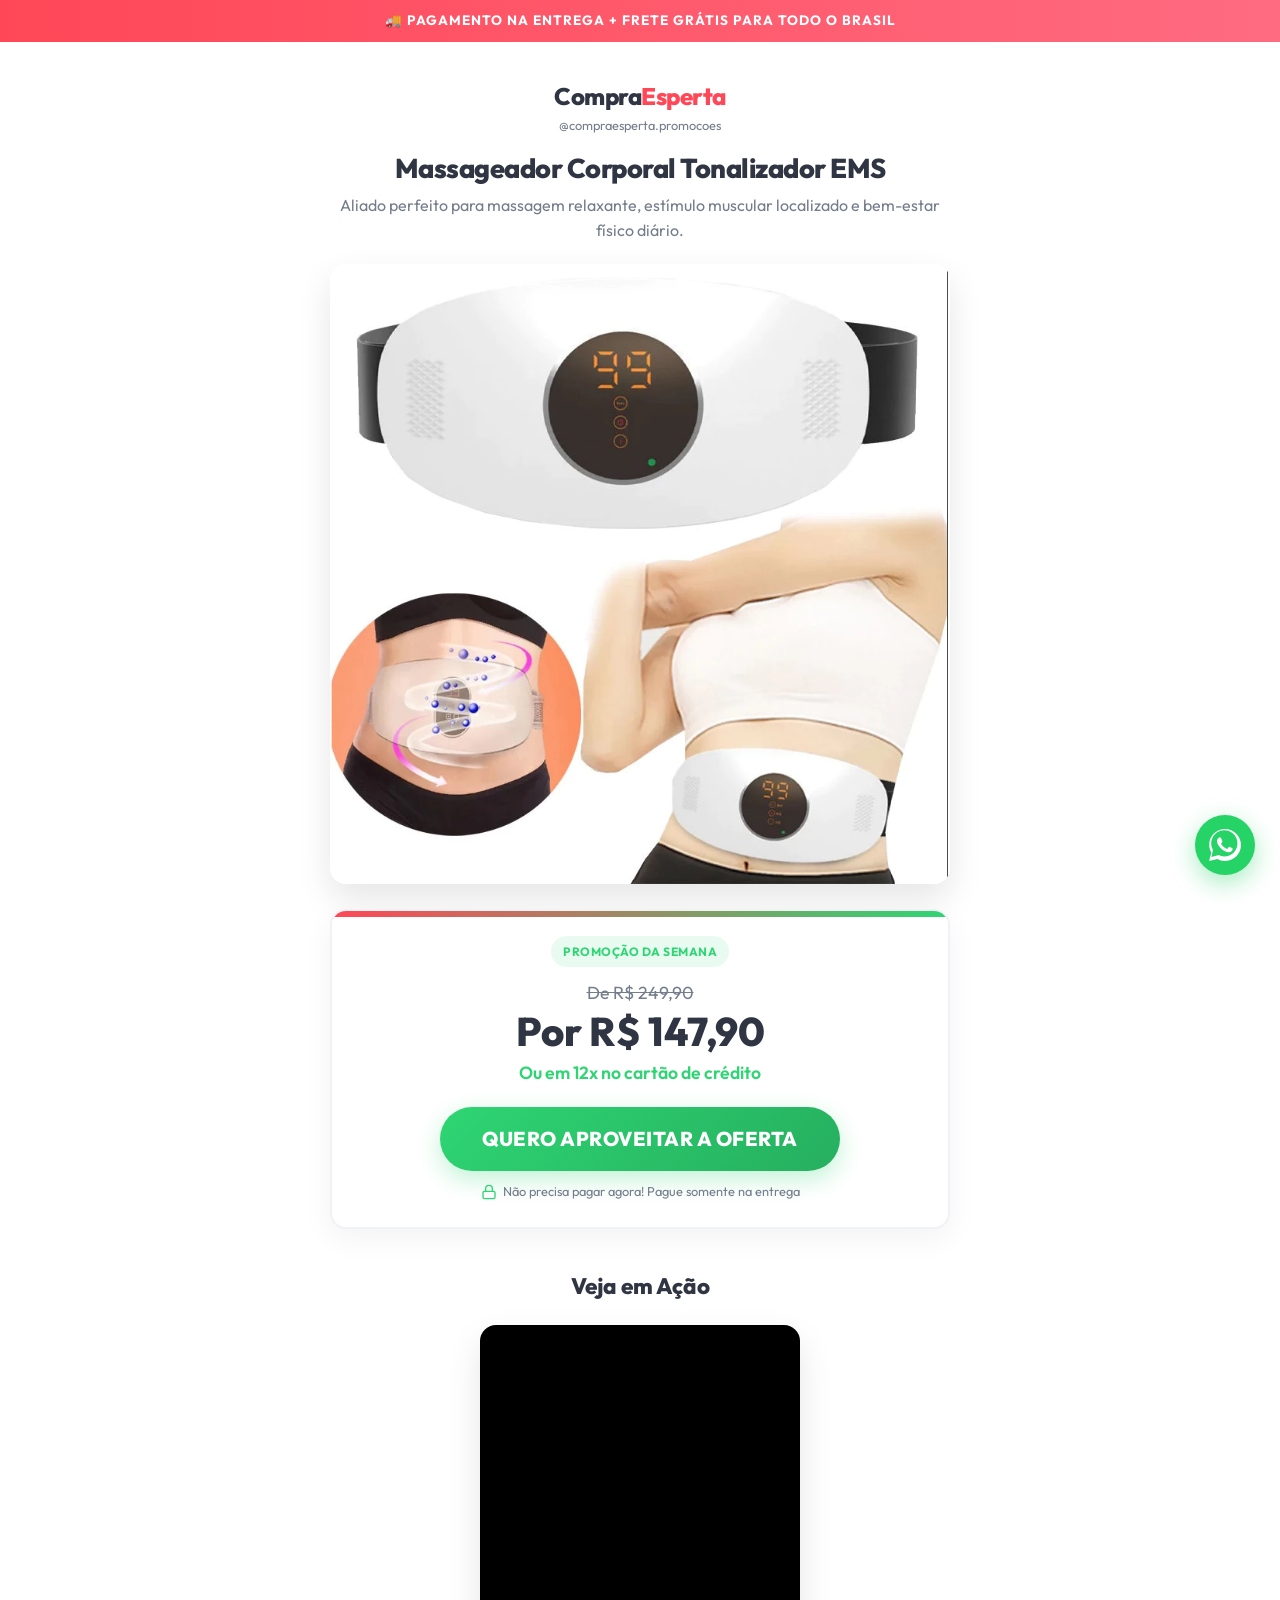
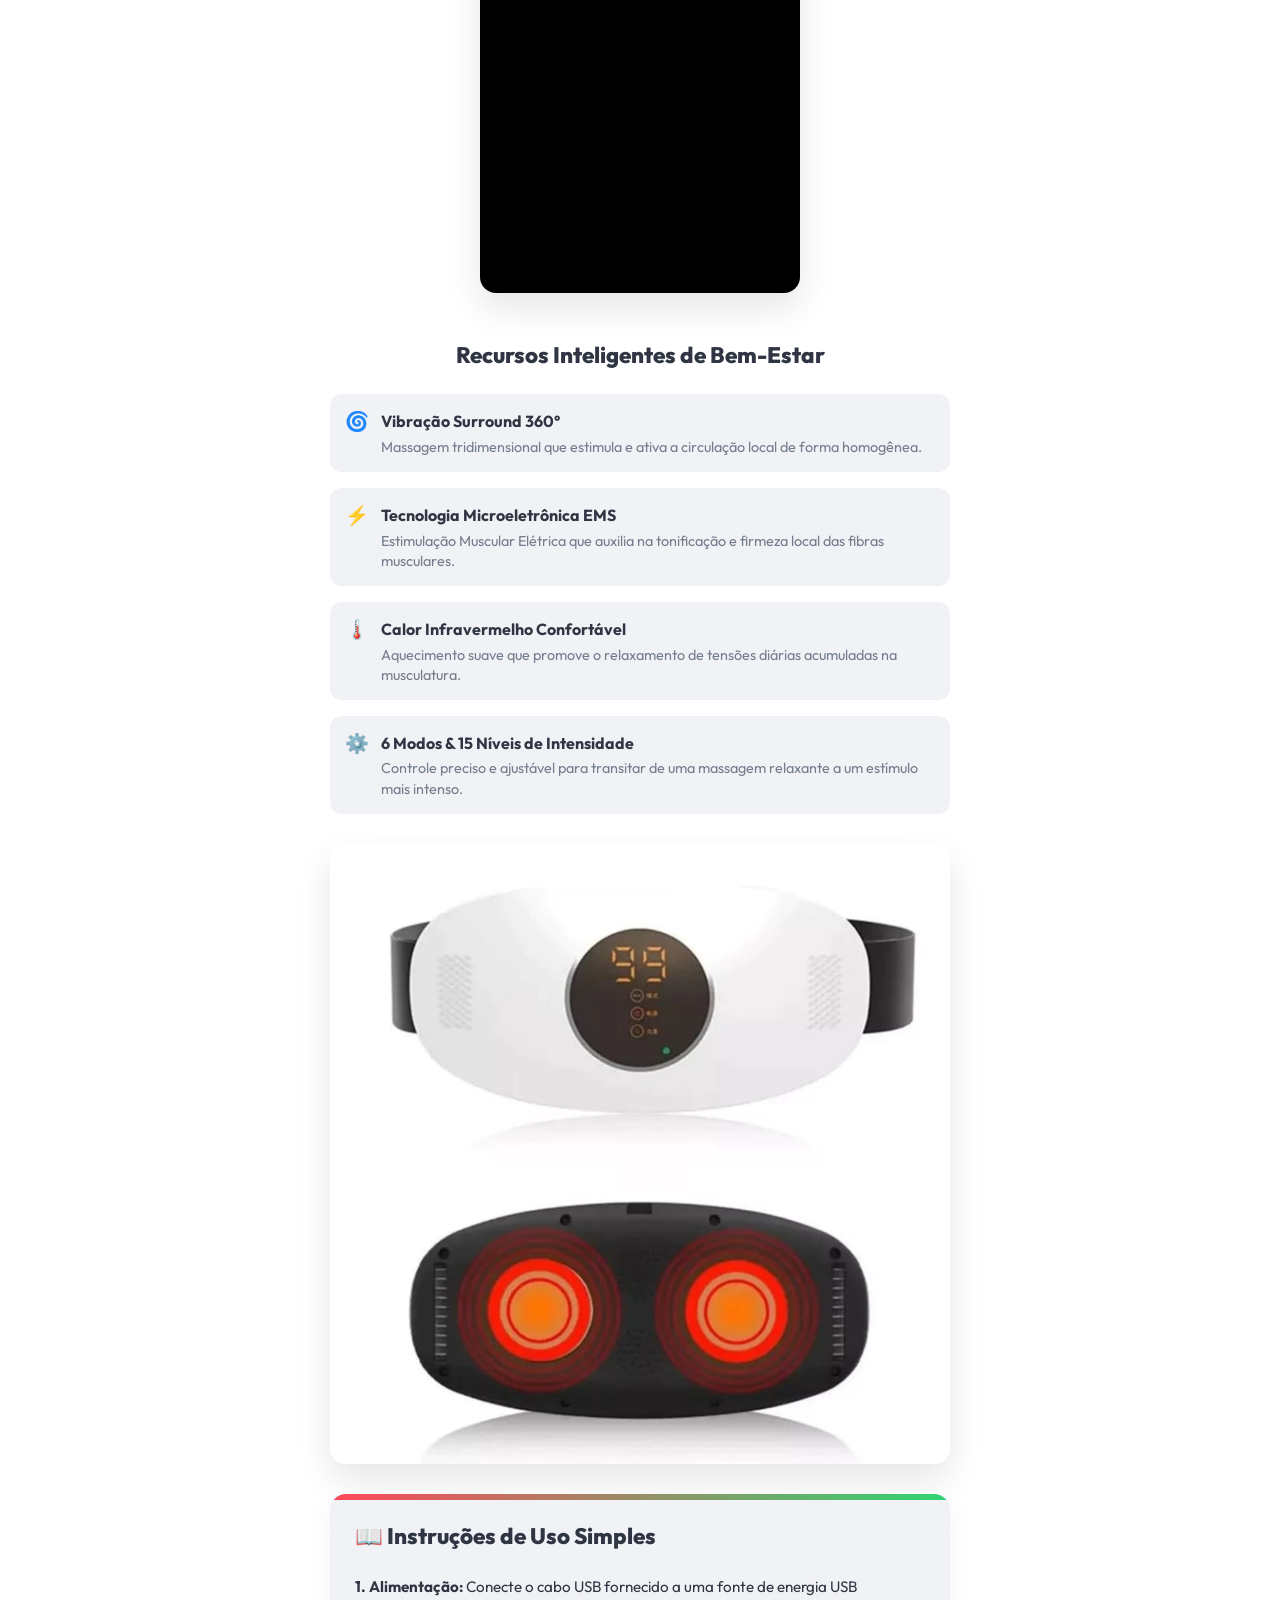
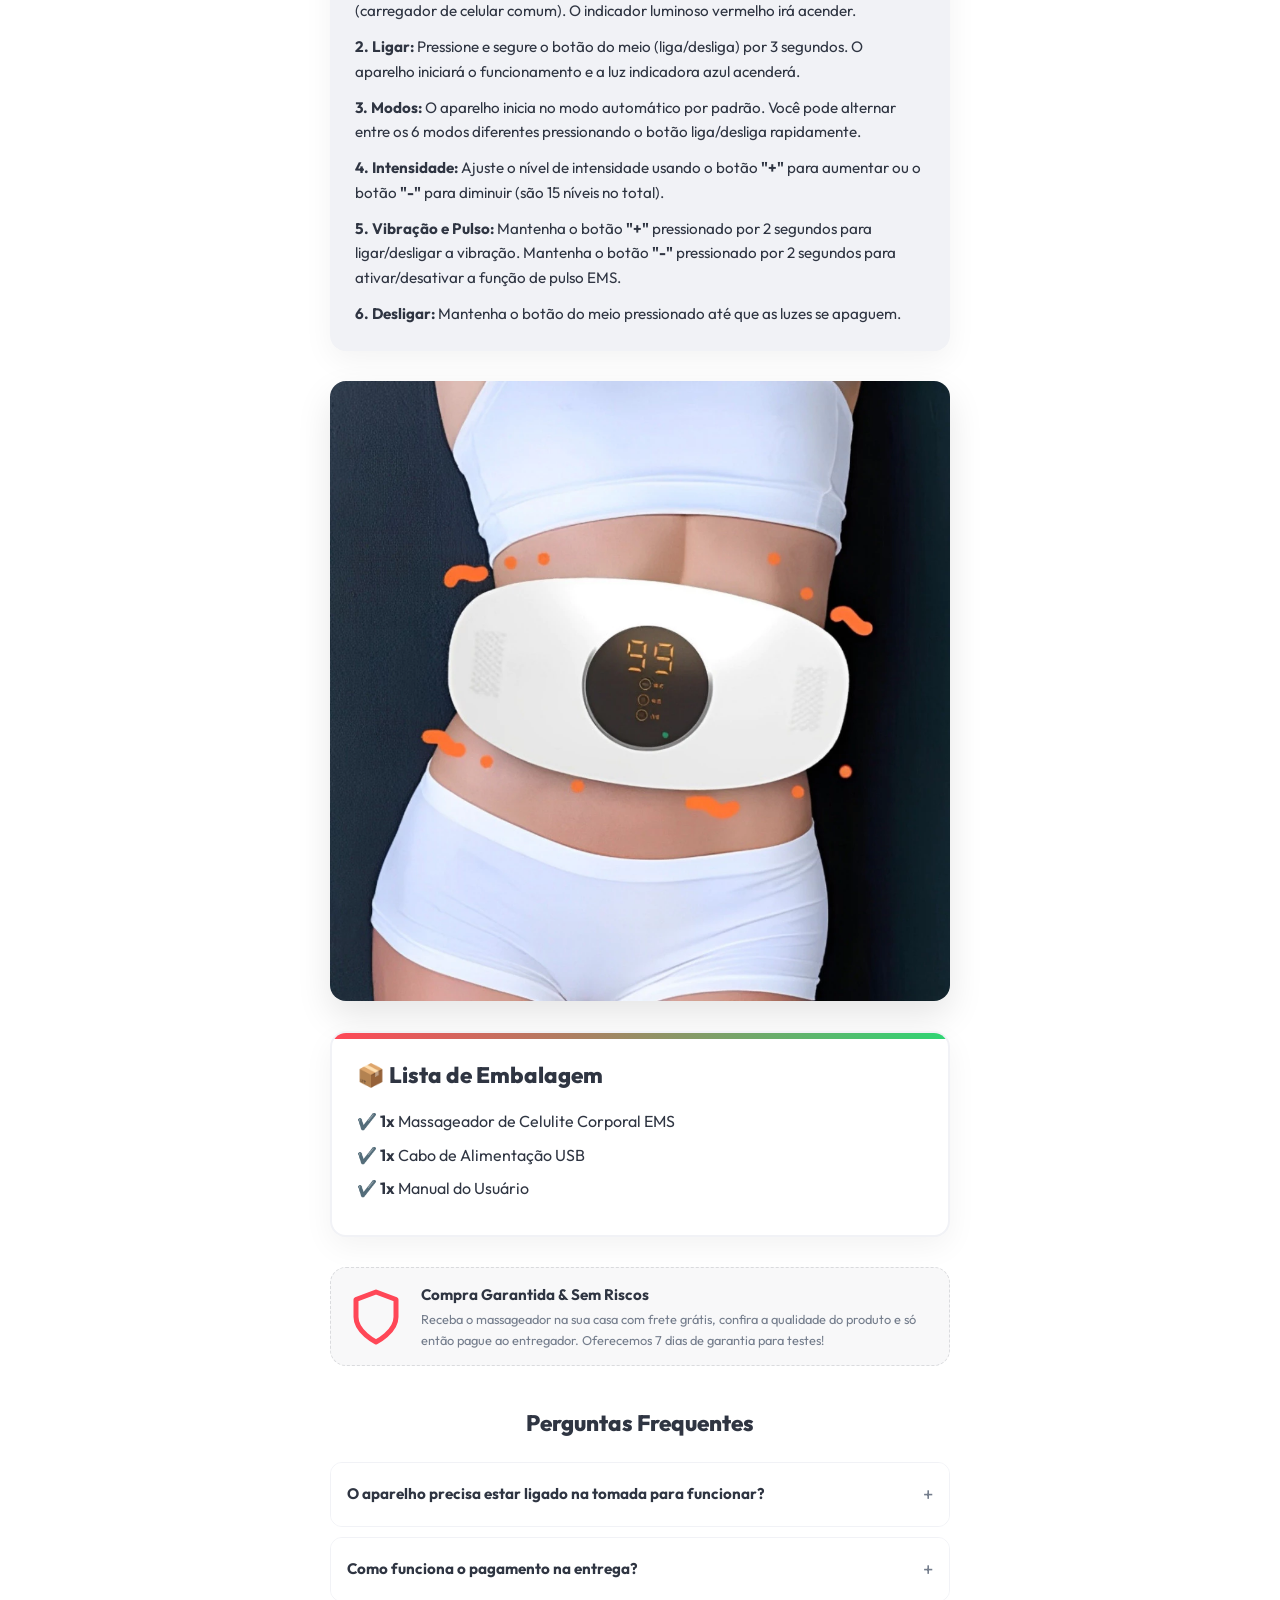
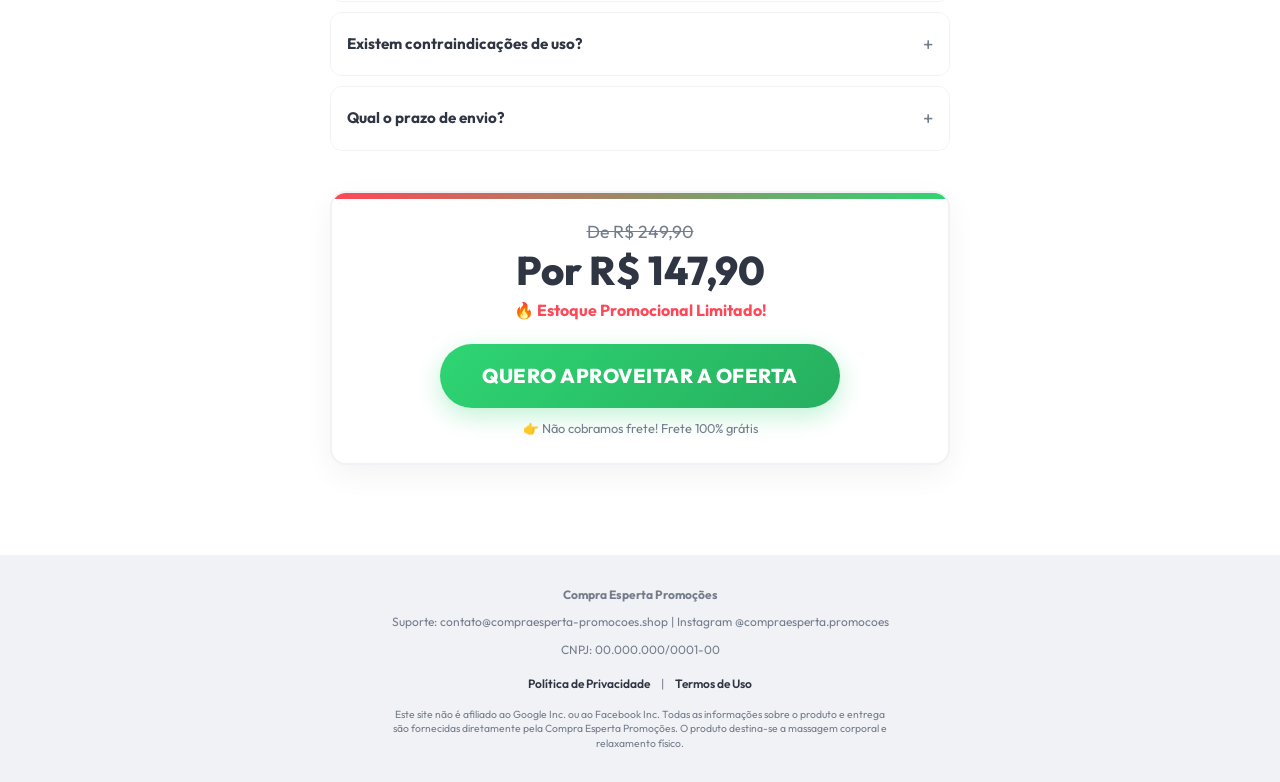
==== cintamagnetica/index.html @ 78b38577 "cinta magnetica" ====
<!DOCTYPE html>
<html lang="pt-BR">
<head>
    <meta charset="UTF-8">
    <meta name="viewport" content="width=device-width, initial-scale=1.0">
    <title>Massageador Modelador Corporal EMS - Compra Esperta Promoções</title>
    
    <!-- Meta Descrição para SEO & Google Ads Compliance -->
    <meta name="description" content="Experimente o conforto do massageador corporal de alta performance. Tecnologia EMS, vibração surround 360° e aquecimento local. Pague na entrega com frete grátis!">

    <!-- CSS Compartilhado -->
    <link rel="stylesheet" href="../assets/css/landing.css">

    <!-- ========================================== -->
    <!-- GOOGLE ADS GLOBAL TAG -->
    <!-- Google tag (gtag.js) -->
    <script async src="https://www.googletagmanager.com/gtag/js?id=AW-18328327074"></script>
    <script>
      window.dataLayer = window.dataLayer || [];
      function gtag(){dataLayer.push(arguments);}
      gtag('js', new Date());

      gtag('config', 'AW-18328327074');
    </script>
    <!-- ========================================== -->
</head>
<body>

    <!-- Faixa de Urgência Superior -->
    <div class="top-urgency-bar">
        <span>🚚 PAGAMENTO NA ENTREGA + FRETE GRÁTIS PARA TODO O BRASIL</span>
    </div>

    <div class="container">
        <!-- Cabeçalho -->
        <header class="landing-header">
            <div class="logo">Compra<span>Esperta</span></div>
            <p style="font-size: 0.8rem; color: var(--text-muted);">@compraesperta.promocoes</p>
        </header>

        <!-- Headline Principal (Focada em bem-estar e relaxamento para compliance) -->
        <div class="headline-container">
            <h1 class="headline" style="font-size: 1.7rem;">Massageador Corporal Tonalizador EMS</h1>
            <p class="subheadline">Aliado perfeito para massagem relaxante, estímulo muscular localizado e bem-estar físico diário.</p>
        </div>

        <!-- Imagem Principal do Produto (Copiada para a pasta images) -->
        <img src="images/1.jpg" alt="Massageador Modelador Corporal EMS" class="product-image">

        <!-- Card de Oferta e Preços -->
        <div class="offer-card">
            <span class="offer-badge" style="background-color: rgba(46, 213, 115, 0.1); color: var(--accent-color);">Promoção da Semana</span>
            <div class="price-old">De R$ 249,90</div>
            <div class="price-new">Por R$ 147,90</div>
            <div class="price-installments">Ou em 12x no cartão de crédito</div>
            
            <!-- Botão de CTA com redirecionamento de segurança para Conversão de Clique -->
            <!-- Substitua o href abaixo pelo link do checkout da Logzz/Kiwify quando configurado -->
            <!-- O clique é rastreado utilizando uma label geral de clique se desejado -->
            <a href="https://entrega.logzz.com.br/pay/memp7lm20/cinta-magnetica" 
               id="cta-topo" 
               class="cta-button"
               onclick="return registrarCliqueConversao('AW-18328327074/CLIQUE_PLACEHOLDER', this.href)">
                QUERO APROVEITAR A OFERTA
            </a>
            
            <div class="cta-subtext">
                <svg width="16" height="16" viewBox="0 0 24 24" fill="none" stroke="currentColor" stroke-width="2" stroke-linecap="round" stroke-linejoin="round" style="color: var(--accent-color);"><rect x="3" y="11" width="18" height="11" rx="2" ry="2"></rect><path d="M7 11V7a5 5 0 0 1 10 0v4"></path></svg>
                Não precisa pagar agora! Pague somente na entrega
            </div>
        </div>

        <!-- Seção de Vídeo de Vendas (Shorts Incorporado) -->
        <div class="headline-container" style="margin-top: 40px;">
            <h2 class="section-title">Veja em Ação</h2>
        </div>
        <div class="media-container" style="aspect-ratio: 9 / 16; max-width: 320px; margin-left: auto; margin-right: auto;">
            <!-- Iframe para shorts adaptado -->
            <iframe src="https://www.youtube.com/embed/2bv70MQG6J8" title="Vídeo do Produto" allow="accelerometer; autoplay; clipboard-write; encrypted-media; gyroscope; picture-in-picture" allowfullscreen></iframe>
        </div>

        <!-- Benefícios & Recursos (Totalmente em conformidade com o Google Ads) -->
        <div class="headline-container" style="margin-top: 45px;">
            <h2 class="section-title">Recursos Inteligentes de Bem-Estar</h2>
        </div>
        
        <ul class="benefits-list">
            <li class="benefit-item">
                <span class="benefit-icon">🌀</span>
                <div class="benefit-content">
                    <strong>Vibração Surround 360°</strong>
                    <p>Massagem tridimensional que estimula e ativa a circulação local de forma homogênea.</p>
                </div>
            </li>
            <li class="benefit-item">
                <span class="benefit-icon">⚡</span>
                <div class="benefit-content">
                    <strong>Tecnologia Microeletrônica EMS</strong>
                    <p>Estimulação Muscular Elétrica que auxilia na tonificação e firmeza local das fibras musculares.</p>
                </div>
            </li>
            <li class="benefit-item">
                <span class="benefit-icon">🌡️</span>
                <div class="benefit-content">
                    <strong>Calor Infravermelho Confortável</strong>
                    <p>Aquecimento suave que promove o relaxamento de tensões diárias acumuladas na musculatura.</p>
                </div>
            </li>
            <li class="benefit-item">
                <span class="benefit-icon">⚙️</span>
                <div class="benefit-content">
                    <strong>6 Modos & 15 Níveis de Intensidade</strong>
                    <p>Controle preciso e ajustável para transitar de uma massagem relaxante a um estímulo mais intenso.</p>
                </div>
            </li>
        </ul>

        <!-- Imagem Secundária de Detalhes -->
        <img src="images/2.jpg" alt="Estrutura e tecnologia do massageador" class="product-image" style="margin-top: 20px;">

        <!-- Como Usar o Produto -->
        <div class="offer-card" style="background-color: var(--bg-light); border: none; text-align: left; margin-top: 30px;">
            <h3 class="section-title" style="margin-bottom: 20px; text-align: left;">📖 Instruções de Uso Simples</h3>
            
            <p style="font-size: 0.95rem; margin-bottom: 12px;">
                <strong>1. Alimentação:</strong> Conecte o cabo USB fornecido a uma fonte de energia USB (carregador de celular comum). O indicador luminoso vermelho irá acender.
            </p>
            <p style="font-size: 0.95rem; margin-bottom: 12px;">
                <strong>2. Ligar:</strong> Pressione e segure o botão do meio (liga/desliga) por 3 segundos. O aparelho iniciará o funcionamento e a luz indicadora azul acenderá.
            </p>
            <p style="font-size: 0.95rem; margin-bottom: 12px;">
                <strong>3. Modos:</strong> O aparelho inicia no modo automático por padrão. Você pode alternar entre os 6 modos diferentes pressionando o botão liga/desliga rapidamente.
            </p>
            <p style="font-size: 0.95rem; margin-bottom: 12px;">
                <strong>4. Intensidade:</strong> Ajuste o nível de intensidade usando o botão <strong>"+"</strong> para aumentar ou o botão <strong>"-"</strong> para diminuir (são 15 níveis no total).
            </p>
            <p style="font-size: 0.95rem; margin-bottom: 12px;">
                <strong>5. Vibração e Pulso:</strong> Mantenha o botão <strong>"+"</strong> pressionado por 2 segundos para ligar/desligar a vibração. Mantenha o botão <strong>"-"</strong> pressionado por 2 segundos para ativar/desativar a função de pulso EMS.
            </p>
            <p style="font-size: 0.95rem;">
                <strong>6. Desligar:</strong> Mantenha o botão do meio pressionado até que as luzes se apaguem.
            </p>
        </div>

        <!-- Imagem de Embalagem / Kit -->
        <img src="images/3.jpg" alt="Kit completo do massageador" class="product-image" style="margin-top: 20px;">

        <!-- Itens Inclusos na Caixa -->
        <div class="offer-card" style="background-color: #ffffff; border: 2px solid #f1f2f6; text-align: left; margin-top: 30px;">
            <h3 class="section-title" style="margin-bottom: 15px; text-align: left;">📦 Lista de Embalagem</h3>
            <p style="font-size: 1rem; margin-bottom: 8px;">✔️ <strong>1x</strong> Massageador de Celulite Corporal EMS</p>
            <p style="font-size: 1rem; margin-bottom: 8px;">✔️ <strong>1x</strong> Cabo de Alimentação USB</p>
            <p style="font-size: 1rem; margin-bottom: 8px;">✔️ <strong>1x</strong> Manual do Usuário</p>
        </div>

        <!-- Garantia de Desafio Compra Esperta -->
        <div class="guarantee-box" style="margin-top: 30px;">
            <svg class="guarantee-icon" viewBox="0 0 24 24" fill="none" stroke="var(--primary-color)" stroke-width="2" stroke-linecap="round" stroke-linejoin="round">
                <path d="M12 22s8-4 8-10V5l-8-3-8 3v7c0 6 8 10 8 10z"></path>
            </svg>
            <div class="guarantee-text">
                <h4>Compra Garantida & Sem Riscos</h4>
                <p>Receba o massageador na sua casa com frete grátis, confira a qualidade do produto e só então pague ao entregador. Oferecemos 7 dias de garantia para testes!</p>
            </div>
        </div>

        <!-- FAQ / Dúvidas Frequentes -->
        <div class="headline-container" style="margin-top: 40px;">
            <h2 class="section-title">Perguntas Frequentes</h2>
        </div>
        
        <div class="faq-accordion">
            <details class="faq-item">
                <summary>O aparelho precisa estar ligado na tomada para funcionar?</summary>
                <div class="faq-content">
                    Sim. O massageador corporal funciona conectado à fonte de energia por meio do cabo USB que acompanha o kit. Você pode conectá-lo a um carregador portátil (power bank) ou ao adaptador de celular comum de tomada.
                </div>
            </details>
            <details class="faq-item">
                <summary>Como funciona o pagamento na entrega?</summary>
                <div class="faq-content">
                    É simples: você insere os dados para entrega no checkout e enviamos o produto. O pagamento é realizado diretamente ao entregador apenas quando ele estiver com o produto em mãos na sua casa. Aceitamos cartões de crédito, débito, Pix ou dinheiro.
                </div>
            </details>
            <details class="faq-item">
                <summary>Existem contraindicações de uso?</summary>
                <div class="faq-content">
                    Sim. Por conter a tecnologia de estímulos eletrônicos EMS, o aparelho não é recomendado para pessoas gestantes, portadores de marcapasso, pessoas com problemas cardíacos graves, trombose ou lesões ativas na pele na área de aplicação.
                </div>
            </details>
            <details class="faq-item">
                <summary>Qual o prazo de envio?</summary>
                <div class="faq-content">
                    Nosso prazo médio de entrega varia de 3 a 7 dias úteis. Após o envio, você receberá atualizações do rastreamento do produto diretamente no seu WhatsApp e e-mail cadastrados.
                </div>
            </details>
        </div>

        <!-- Segundo Card de Oferta (Fechamento) -->
        <div class="offer-card" style="margin-top: 40px;">
            <div class="price-old">De R$ 249,90</div>
            <div class="price-new">Por R$ 147,90</div>
            <p style="margin-bottom: 20px; font-weight: 700; color: var(--primary-color);">🔥 Estoque Promocional Limitado!</p>
            
            <a href="https://entrega.logzz.com.br/pay/memp7lm20/cinta-magnetica" 
               id="cta-baixo" 
               class="cta-button"
               onclick="return registrarCliqueConversao('AW-18328327074/CLIQUE_PLACEHOLDER', this.href)">
                QUERO APROVEITAR A OFERTA
            </a>
            
            <div class="cta-subtext">
                👉 Não cobramos frete! Frete 100% grátis
            </div>
        </div>
    </div>

    <!-- Rodapé em conformidade com Google Ads -->
    <footer class="landing-footer">
        <p><strong>Compra Esperta Promoções</strong></p>
        <p>Suporte: contato@compraesperta-promocoes.shop | Instagram @compraesperta.promocoes</p>
        <p>CNPJ: 00.000.000/0001-00</p>
        <div style="margin: 15px 0;">
            <a href="/politicas/privacidade">Política de Privacidade</a> | 
            <a href="/politicas/termos">Termos de Uso</a>
        </div>
        <p style="font-size: 0.65rem; color: var(--text-muted); line-height: 1.4; max-width: 500px; margin: 0 auto;">
            Este site não é afiliado ao Google Inc. ou ao Facebook Inc. Todas as informações sobre o produto e entrega são fornecidas diretamente pela Compra Esperta Promoções. O produto destina-se a massagem corporal e relaxamento físico.
        </p>
    </footer>

    <!-- Botão de suporte WhatsApp Flutuante -->
    <a href="https://wa.me/5599999999999?text=Olá!%20Tenho%20uma%20dúvida%20sobre%20o%20Massageador%20EMS%20do%20site." 
       class="whatsapp-float" 
       target="_blank" 
       rel="noopener noreferrer"
       title="Fale conosco no WhatsApp">
        <svg viewBox="0 0 24 24">
            <path d="M.057 24l1.687-6.163c-1.041-1.804-1.588-3.849-1.587-5.946C.06 5.348 5.397.01 12.008.01c3.202.001 6.212 1.246 8.477 3.514 2.266 2.268 3.507 5.28 3.505 8.484-.004 6.657-5.34 11.997-11.953 11.997-2.005-.001-3.973-.503-5.729-1.458L0 24zm6.59-4.846c1.6.95 3.188 1.449 4.825 1.451 5.436 0 9.86-4.37 9.864-9.799.002-2.63-1.023-5.101-2.885-6.963C16.63 2.028 14.155.998 11.52.998 6.085.998 1.662 5.37 1.658 10.798c-.001 1.685.453 3.328 1.327 4.795L1.84 21.03l5.525-1.448l-.718-.428zM17.585 14.397c-.3-.15-1.77-.875-2.046-.975-.276-.1-.477-.15-.677.15-.2.3-.775.975-.95 1.175-.177.2-.35.225-.65.075-.3-.15-1.265-.467-2.41-1.485-.89-.795-1.49-1.77-1.665-2.07-.177-.3-.02-.463.13-.61.137-.133.3-.35.45-.525.15-.175.2-.3.3-.5.1-.2.05-.375-.025-.525-.075-.15-.677-1.635-.927-2.235-.24-.58-.488-.5-.677-.51-.173-.008-.373-.01-.573-.01-.2 0-.526.075-.802.375-.276.3-1.05 1.025-1.05 2.5s1.025 2.9 1.175 3.1c.15.2 2.013 3.074 4.877 4.317.68.297 1.21.474 1.62.605.684.218 1.307.187 1.8.113.55-.082 1.77-.725 2.02-1.4.25-.675.25-1.25.175-1.375-.075-.125-.275-.2-.575-.35z"/>
        </svg>
    </a>

    <!-- Script de Rastreamento de Conversão no Clique -->
    <script>
    function registrarCliqueConversao(label, urlDestino) {
        if (typeof gtag !== 'undefined' && !label.includes('CLIQUE_PLACEHOLDER')) {
            gtag('event', 'conversion', {
                'send_to': label,
                'event_callback': function() {
                    window.location.href = urlDestino;
                }
            });
            setTimeout(function() {
                window.location.href = urlDestino;
            }, 500);
            return false;
        }
        return true; 
    }
    </script>
</body>
</html>
---- assets/css/landing.css ----
/* CSS Principal para Landing Pages - Compra Esperta Promoções */
@import url('https://fonts.googleapis.com/css2?family=Outfit:wght@300;400;600;700;800&display=swap');

:root {
    --primary-color: #ff4757;      /* Cor de destaque/urgência (vermelho vivo/coral) */
    --secondary-color: #2f3542;    /* Cor de fundo secundária/textos escuros */
    --accent-color: #2ed573;       /* Cor de conversão (verde Whatsapp/sucesso) */
    --bg-light: #f1f2f6;           /* Fundo claro para contrastes */
    --bg-white: #ffffff;
    --text-main: #2f3542;
    --text-muted: #747d8c;
    --font-family: 'Outfit', sans-serif;
    --border-radius: 16px;
    --shadow-subtle: 0 10px 30px rgba(0, 0, 0, 0.05);
    --shadow-medium: 0 15px 35px rgba(0, 0, 0, 0.1);
    --transition-smooth: all 0.3s cubic-bezier(0.4, 0, 0.2, 1);
}

* {
    box-sizing: border-box;
    margin: 0;
    padding: 0;
}

body {
    font-family: var(--font-family);
    background-color: var(--bg-white);
    color: var(--text-main);
    line-height: 1.6;
    overflow-x: hidden;
    -webkit-font-smoothing: antialiased;
}

/* 1. Faixa de Urgência / Top Bar */
.top-urgency-bar {
    background: linear-gradient(90deg, #ff4757, #ff6b81);
    color: var(--bg-white);
    text-align: center;
    padding: 10px 15px;
    font-size: 0.85rem;
    font-weight: 700;
    letter-spacing: 1px;
    text-transform: uppercase;
    animation: pulseBg 3s infinite alternate;
}

.top-urgency-bar span {
    display: inline-flex;
    align-items: center;
    gap: 8px;
}

/* 2. Container Geral */
.container {
    width: 100%;
    max-width: 650px; /* Otimizado para visual mobile-first confortável no desktop */
    margin: 0 auto;
    padding: 20px 15px;
}

/* 3. Cabeçalho / Branding */
.landing-header {
    text-align: center;
    padding: 15px 0;
}

.landing-header .logo {
    font-size: 1.5rem;
    font-weight: 800;
    color: var(--secondary-color);
    letter-spacing: -0.5px;
}

.landing-header .logo span {
    color: var(--primary-color);
}

/* 4. Elementos de Título e Chamadas */
.headline-container {
    text-align: center;
    margin-bottom: 20px;
}

.headline {
    font-size: 1.8rem;
    font-weight: 800;
    line-height: 1.25;
    color: var(--secondary-color);
    letter-spacing: -0.5px;
    margin-bottom: 8px;
}

.subheadline {
    font-size: 1rem;
    color: var(--text-muted);
    font-weight: 400;
}

/* 5. Mídia / Imagens e Vídeo */
.media-container {
    border-radius: var(--border-radius);
    overflow: hidden;
    box-shadow: var(--shadow-medium);
    margin-bottom: 25px;
    background-color: #000;
    position: relative;
    aspect-ratio: 16 / 9;
}

.media-container.video-shorts {
    aspect-ratio: 9 / 16;
    max-width: 320px;
    margin-left: auto;
    margin-right: auto;
}

.media-container iframe {
    width: 100%;
    height: 100%;
    border: none;
    position: absolute;
    top: 0;
    left: 0;
}

.product-image {
    width: 100%;
    height: auto;
    display: block;
    border-radius: var(--border-radius);
    box-shadow: var(--shadow-medium);
    margin-bottom: 25px;
    object-fit: cover;
}

/* 6. Seção de Oferta e Preços (Card de Conversão) */
.offer-card {
    background: var(--bg-white);
    border: 2px solid #f1f2f6;
    border-radius: var(--border-radius);
    padding: 25px;
    text-align: center;
    box-shadow: var(--shadow-subtle);
    margin-bottom: 30px;
    position: relative;
    overflow: hidden;
}

.offer-card::before {
    content: '';
    position: absolute;
    top: 0;
    left: 0;
    right: 0;
    height: 6px;
    background: linear-gradient(90deg, var(--primary-color), var(--accent-color));
}

.offer-badge {
    display: inline-block;
    background-color: rgba(255, 71, 87, 0.1);
    color: var(--primary-color);
    font-size: 0.75rem;
    font-weight: 700;
    padding: 6px 12px;
    border-radius: 50px;
    margin-bottom: 12px;
    text-transform: uppercase;
    letter-spacing: 0.5px;
}

.price-old {
    font-size: 1.1rem;
    color: var(--text-muted);
    text-decoration: line-through;
    margin-bottom: 4px;
}

.price-new {
    font-size: 2.5rem;
    font-weight: 800;
    color: var(--secondary-color);
    line-height: 1;
    margin-bottom: 8px;
}

.price-installments {
    font-size: 1.1rem;
    font-weight: 600;
    color: var(--accent-color);
    margin-bottom: 20px;
}

/* Botão de Chamada para Ação (CTA) Principal */
.cta-button {
    display: inline-flex;
    align-items: center;
    justify-content: center;
    width: 100%;
    max-width: 400px;
    background: linear-gradient(135deg, #2ed573, #26af5f);
    color: var(--bg-white);
    text-decoration: none;
    font-size: 1.25rem;
    font-weight: 800;
    padding: 16px 24px;
    border-radius: 50px;
    box-shadow: 0 8px 24px rgba(46, 213, 115, 0.3);
    transition: var(--transition-smooth);
    border: none;
    cursor: pointer;
    text-transform: uppercase;
    letter-spacing: 0.5px;
    animation: bounceCTA 2s infinite;
}

.cta-button:hover {
    transform: translateY(-2px);
    box-shadow: 0 12px 28px rgba(46, 213, 115, 0.4);
    background: linear-gradient(135deg, #26af5f, #1e90ff);
}

.cta-subtext {
    font-size: 0.8rem;
    color: var(--text-muted);
    margin-top: 10px;
    display: flex;
    align-items: center;
    justify-content: center;
    gap: 6px;
}

/* 7. Benefícios / Características */
.section-title {
    font-size: 1.4rem;
    font-weight: 800;
    color: var(--secondary-color);
    margin-bottom: 20px;
    text-align: center;
}

.benefits-list {
    list-style: none;
    margin-bottom: 30px;
}

.benefit-item {
    display: flex;
    align-items: flex-start;
    gap: 12px;
    margin-bottom: 16px;
    background-color: var(--bg-light);
    padding: 15px;
    border-radius: 12px;
    transition: var(--transition-smooth);
}

.benefit-item:hover {
    transform: translateX(4px);
    background-color: #e8eaf0;
}

.benefit-icon {
    flex-shrink: 0;
    color: var(--accent-color);
    font-size: 1.2rem;
    display: flex;
    align-items: center;
    justify-content: center;
    width: 24px;
    height: 24px;
}

.benefit-content strong {
    display: block;
    color: var(--secondary-color);
    font-size: 1rem;
    margin-bottom: 2px;
}

.benefit-content p {
    font-size: 0.9rem;
    color: var(--text-muted);
    line-height: 1.4;
}

/* 8. Garantia & Segurança */
.guarantee-box {
    display: flex;
    align-items: center;
    gap: 15px;
    background-color: rgba(47, 53, 66, 0.03);
    border: 1px dashed rgba(47, 53, 66, 0.15);
    padding: 15px;
    border-radius: var(--border-radius);
    margin-bottom: 30px;
}

.guarantee-icon {
    width: 60px;
    height: 60px;
    flex-shrink: 0;
}

.guarantee-text h4 {
    font-size: 0.95rem;
    font-weight: 700;
    color: var(--secondary-color);
    margin-bottom: 2px;
}

.guarantee-text p {
    font-size: 0.8rem;
    color: var(--text-muted);
}

/* 9. FAQ / Perguntas Frequentes (Sem JavaScript) */
.faq-accordion {
    margin-bottom: 30px;
}

.faq-item {
    margin-bottom: 10px;
    border: 1px solid #f1f2f6;
    border-radius: 12px;
    overflow: hidden;
}

.faq-item summary {
    padding: 16px;
    font-weight: 700;
    font-size: 0.95rem;
    color: var(--secondary-color);
    background-color: var(--bg-white);
    cursor: pointer;
    list-style: none;
    display: flex;
    justify-content: space-between;
    align-items: center;
    outline: none;
}

.faq-item summary::-webkit-details-marker {
    display: none;
}

.faq-item summary::after {
    content: '+';
    font-size: 1.2rem;
    font-weight: 400;
    color: var(--text-muted);
    transition: var(--transition-smooth);
}

.faq-item[open] summary::after {
    content: '−';
    transform: rotate(180deg);
}

.faq-item[open] summary {
    background-color: var(--bg-light);
}

.faq-content {
    padding: 16px;
    background-color: var(--bg-white);
    font-size: 0.9rem;
    color: var(--text-muted);
    border-top: 1px solid #f1f2f6;
    line-height: 1.5;
}

/* 10. WhatsApp Flutuante */
.whatsapp-float {
    position: fixed;
    bottom: 25px;
    right: 25px;
    background-color: #25d366;
    color: white;
    width: 60px;
    height: 60px;
    border-radius: 50%;
    display: flex;
    align-items: center;
    justify-content: center;
    box-shadow: 0 8px 24px rgba(37, 211, 102, 0.4);
    z-index: 999;
    transition: var(--transition-smooth);
}

.whatsapp-float:hover {
    transform: scale(1.1) rotate(10deg);
}

.whatsapp-float svg {
    width: 32px;
    height: 32px;
    fill: currentColor;
}

/* 11. Footer */
.landing-footer {
    text-align: center;
    padding: 30px 15px;
    background-color: var(--bg-light);
    color: var(--text-muted);
    font-size: 0.75rem;
    margin-top: 40px;
}

.landing-footer p {
    margin-bottom: 8px;
}

.landing-footer a {
    color: var(--secondary-color);
    text-decoration: none;
    font-weight: 600;
    margin: 0 8px;
}

.landing-footer a:hover {
    text-decoration: underline;
}

/* 12. Página de Obrigado */
.thankyou-wrapper {
    display: flex;
    flex-direction: column;
    align-items: center;
    justify-content: center;
    min-height: 80vh;
    text-align: center;
    padding: 30px 20px;
}

.thankyou-icon {
    font-size: 4.5rem;
    color: var(--accent-color);
    margin-bottom: 20px;
    animation: scaleIn 0.5s ease-out;
}

.thankyou-title {
    font-size: 2rem;
    font-weight: 800;
    color: var(--secondary-color);
    margin-bottom: 12px;
}

.thankyou-text {
    font-size: 1rem;
    color: var(--text-muted);
    max-width: 480px;
    margin-bottom: 30px;
}

.order-info-card {
    background-color: var(--bg-light);
    border-radius: var(--border-radius);
    padding: 20px;
    width: 100%;
    max-width: 450px;
    text-align: left;
    margin-bottom: 30px;
    border: 1px solid rgba(0,0,0,0.05);
}

.order-info-card h3 {
    font-size: 1.1rem;
    margin-bottom: 12px;
    color: var(--secondary-color);
    border-bottom: 1px solid rgba(0,0,0,0.08);
    padding-bottom: 8px;
}

.order-info-row {
    display: flex;
    justify-content: space-between;
    font-size: 0.9rem;
    margin-bottom: 8px;
}

.order-info-row:last-child {
    margin-bottom: 0;
    font-weight: 700;
    font-size: 1rem;
    color: var(--secondary-color);
}

/* Animações */
@keyframes pulseBg {
    0% { background-position: 0% 50%; }
    100% { background-position: 100% 50%; }
}

@keyframes bounceCTA {
    0%, 100% { transform: scale(1); }
    50% { transform: scale(1.03); }
}

@keyframes scaleIn {
    0% { transform: scale(0.8); opacity: 0; }
    100% { transform: scale(1); opacity: 1; }
}

/* Responsividade adicional */
@media (max-width: 480px) {
    .headline {
        font-size: 1.5rem;
    }
    .price-new {
        font-size: 2.1rem;
    }
    .cta-button {
        font-size: 1.1rem;
        padding: 14px 20px;
    }
}
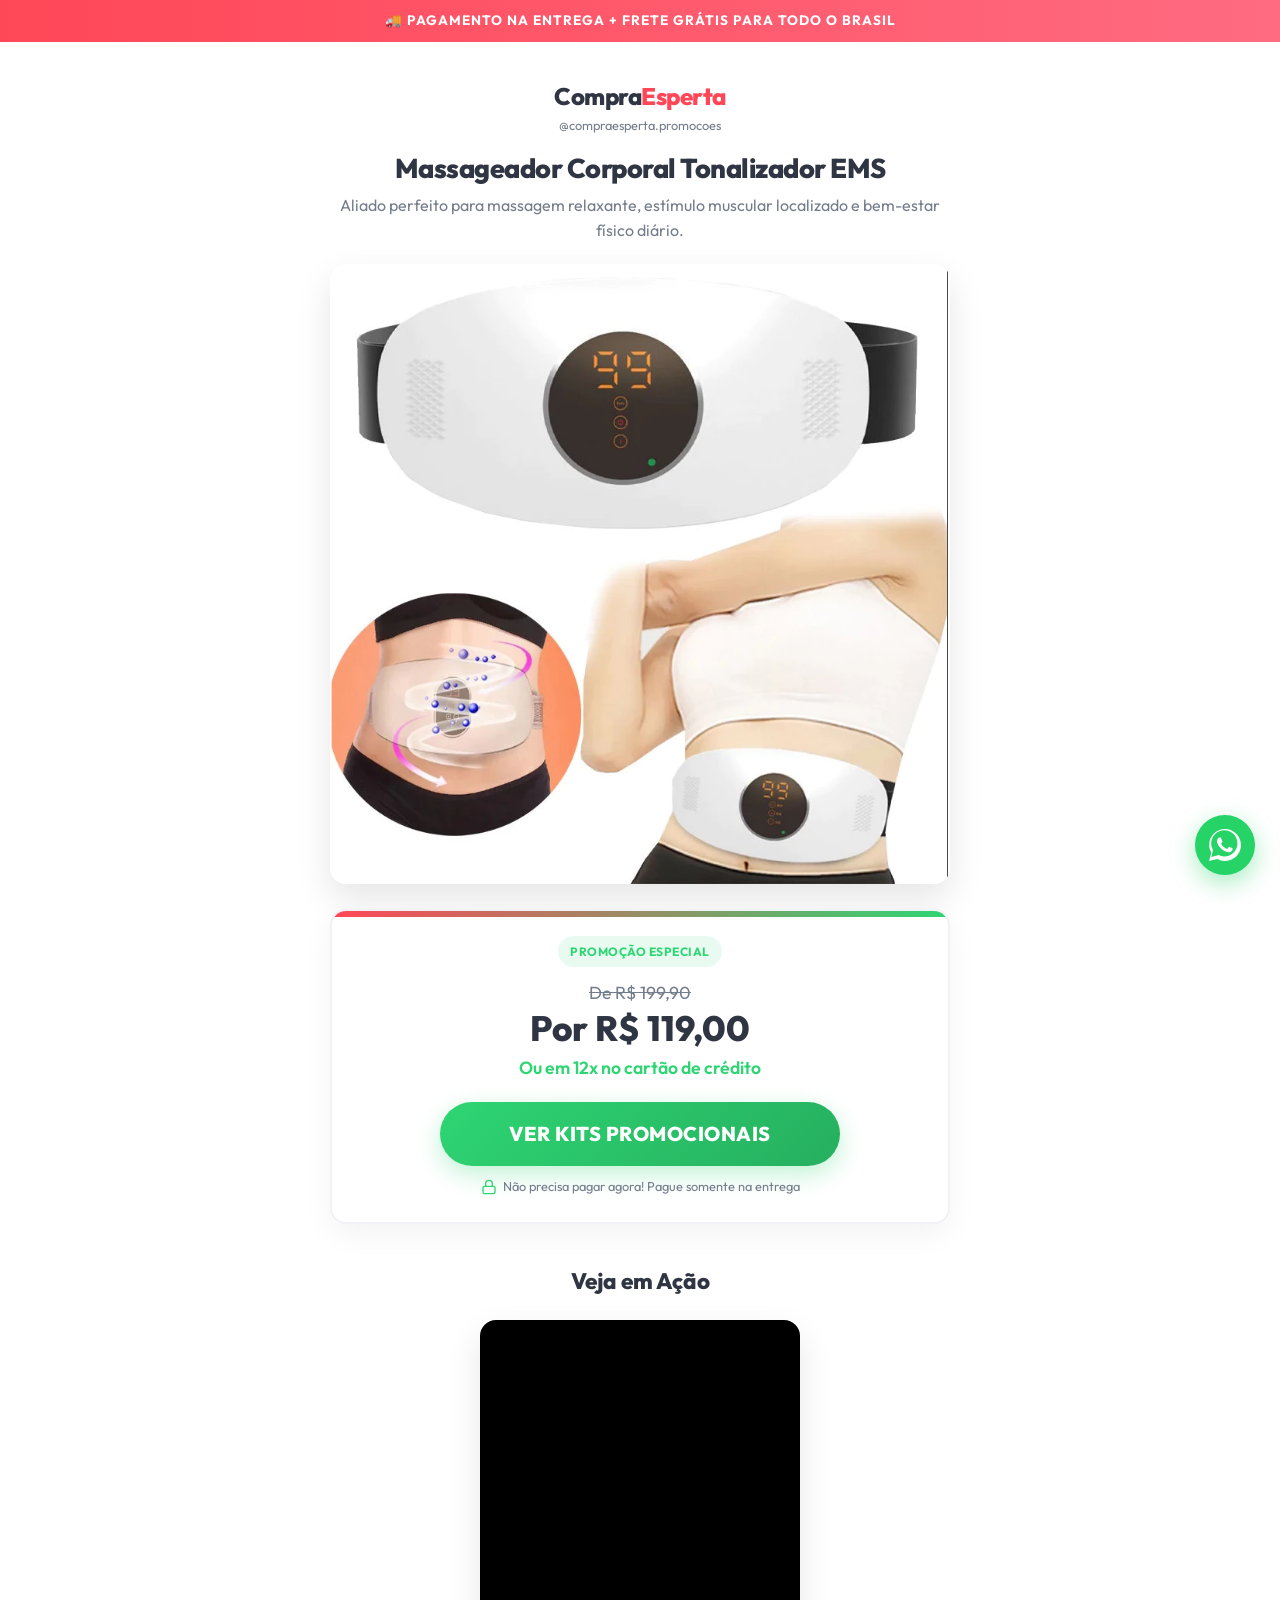
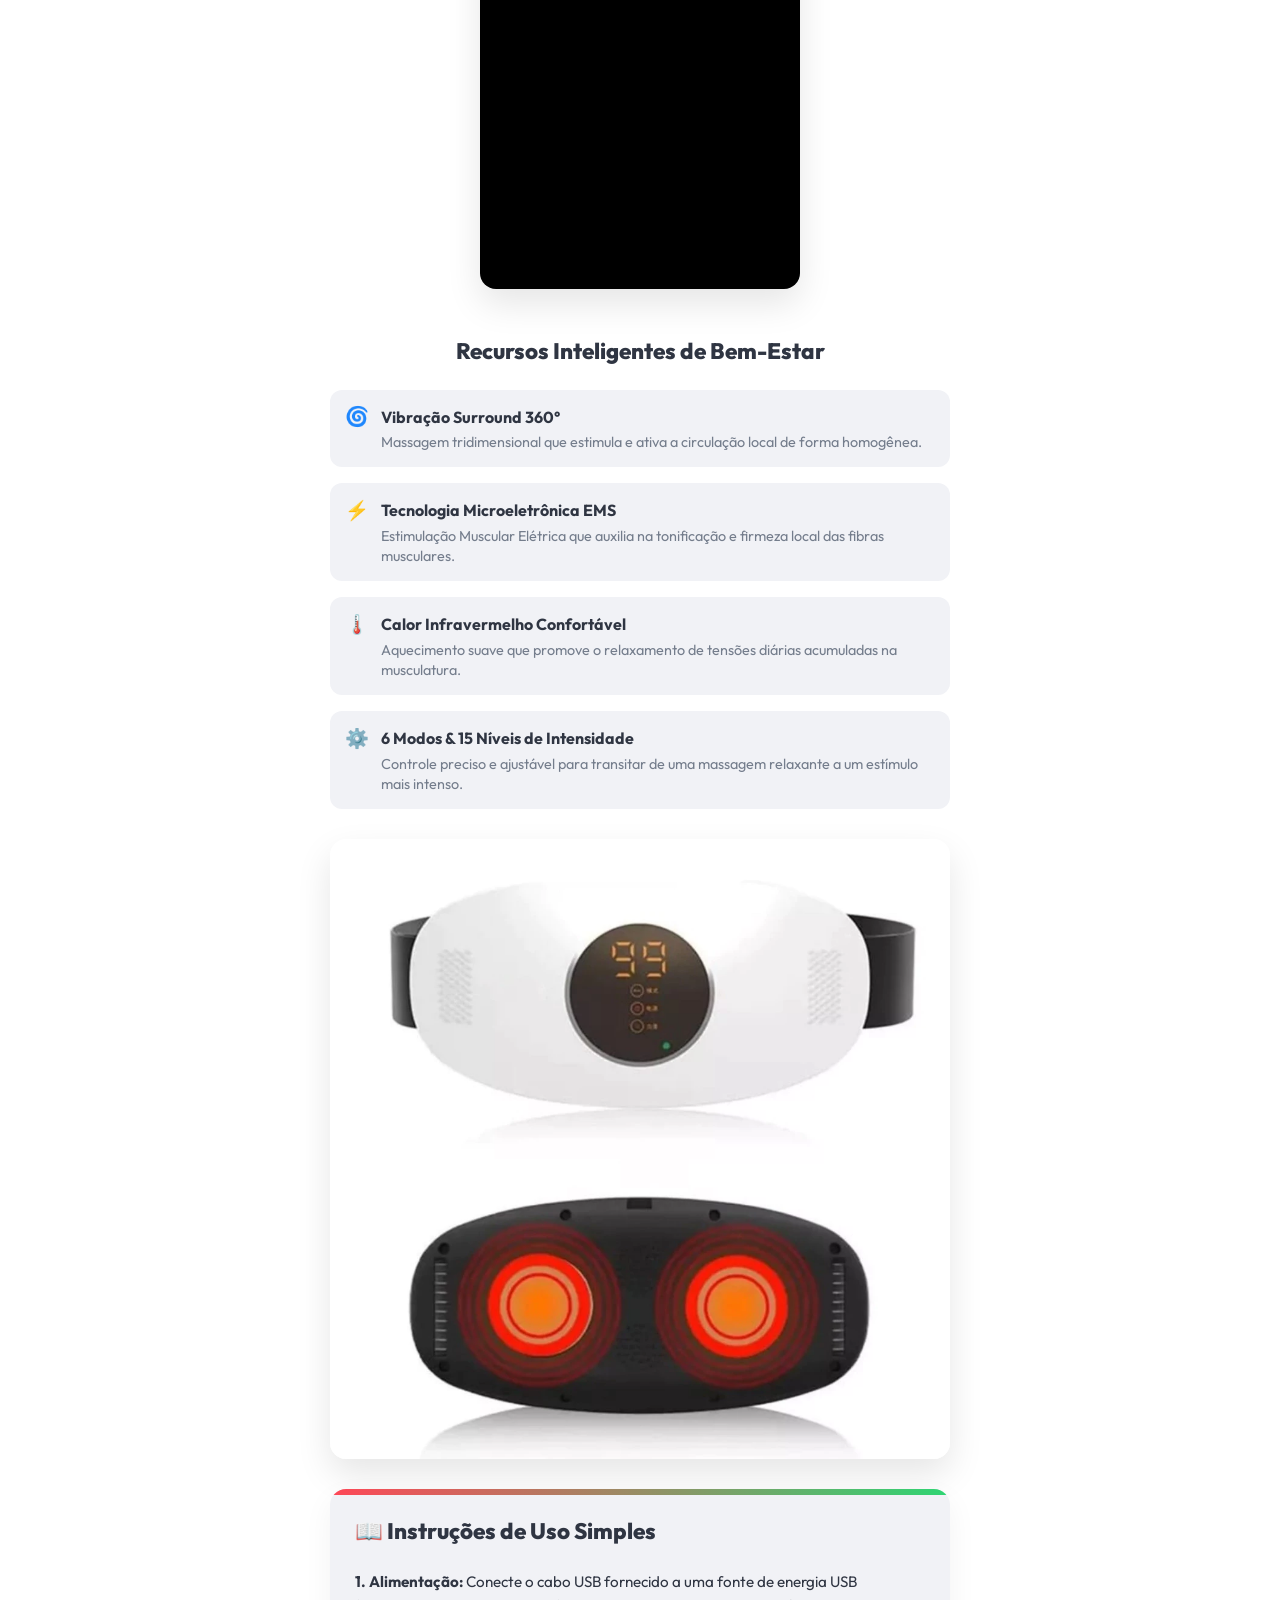
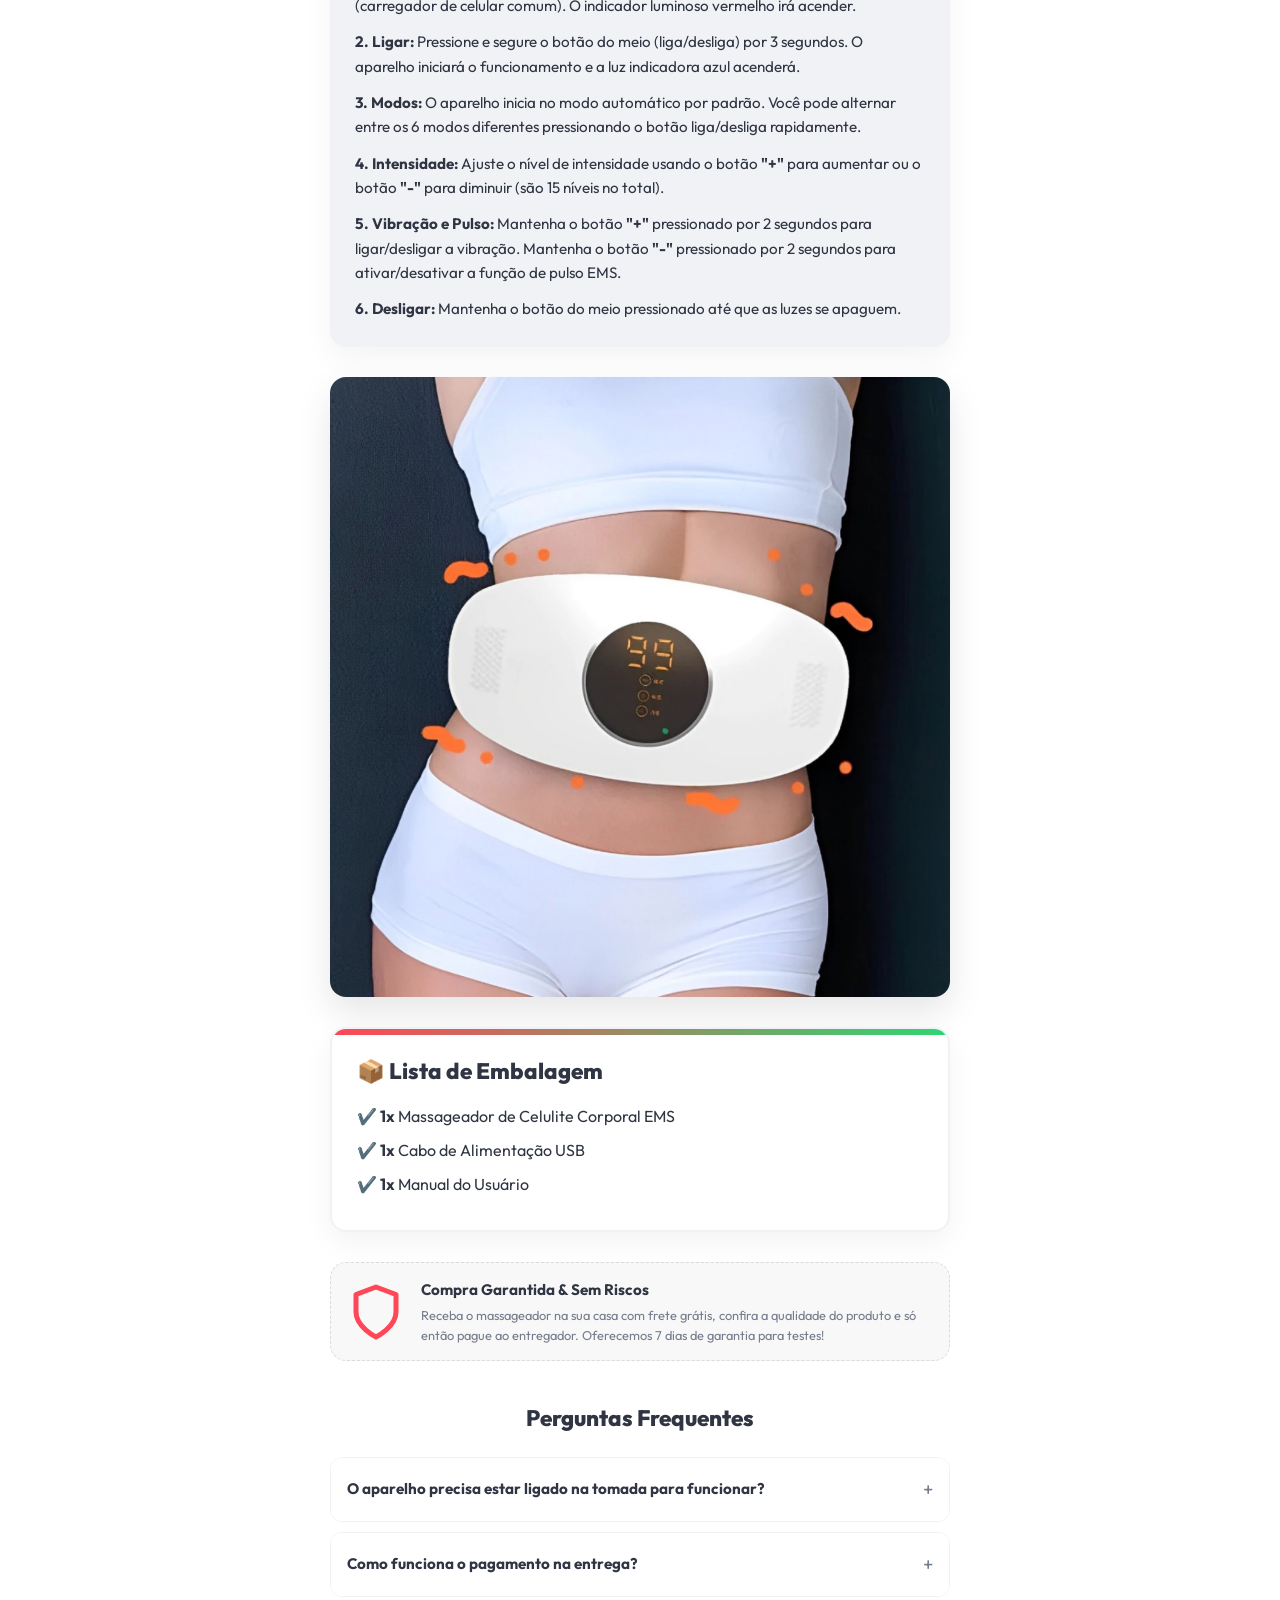
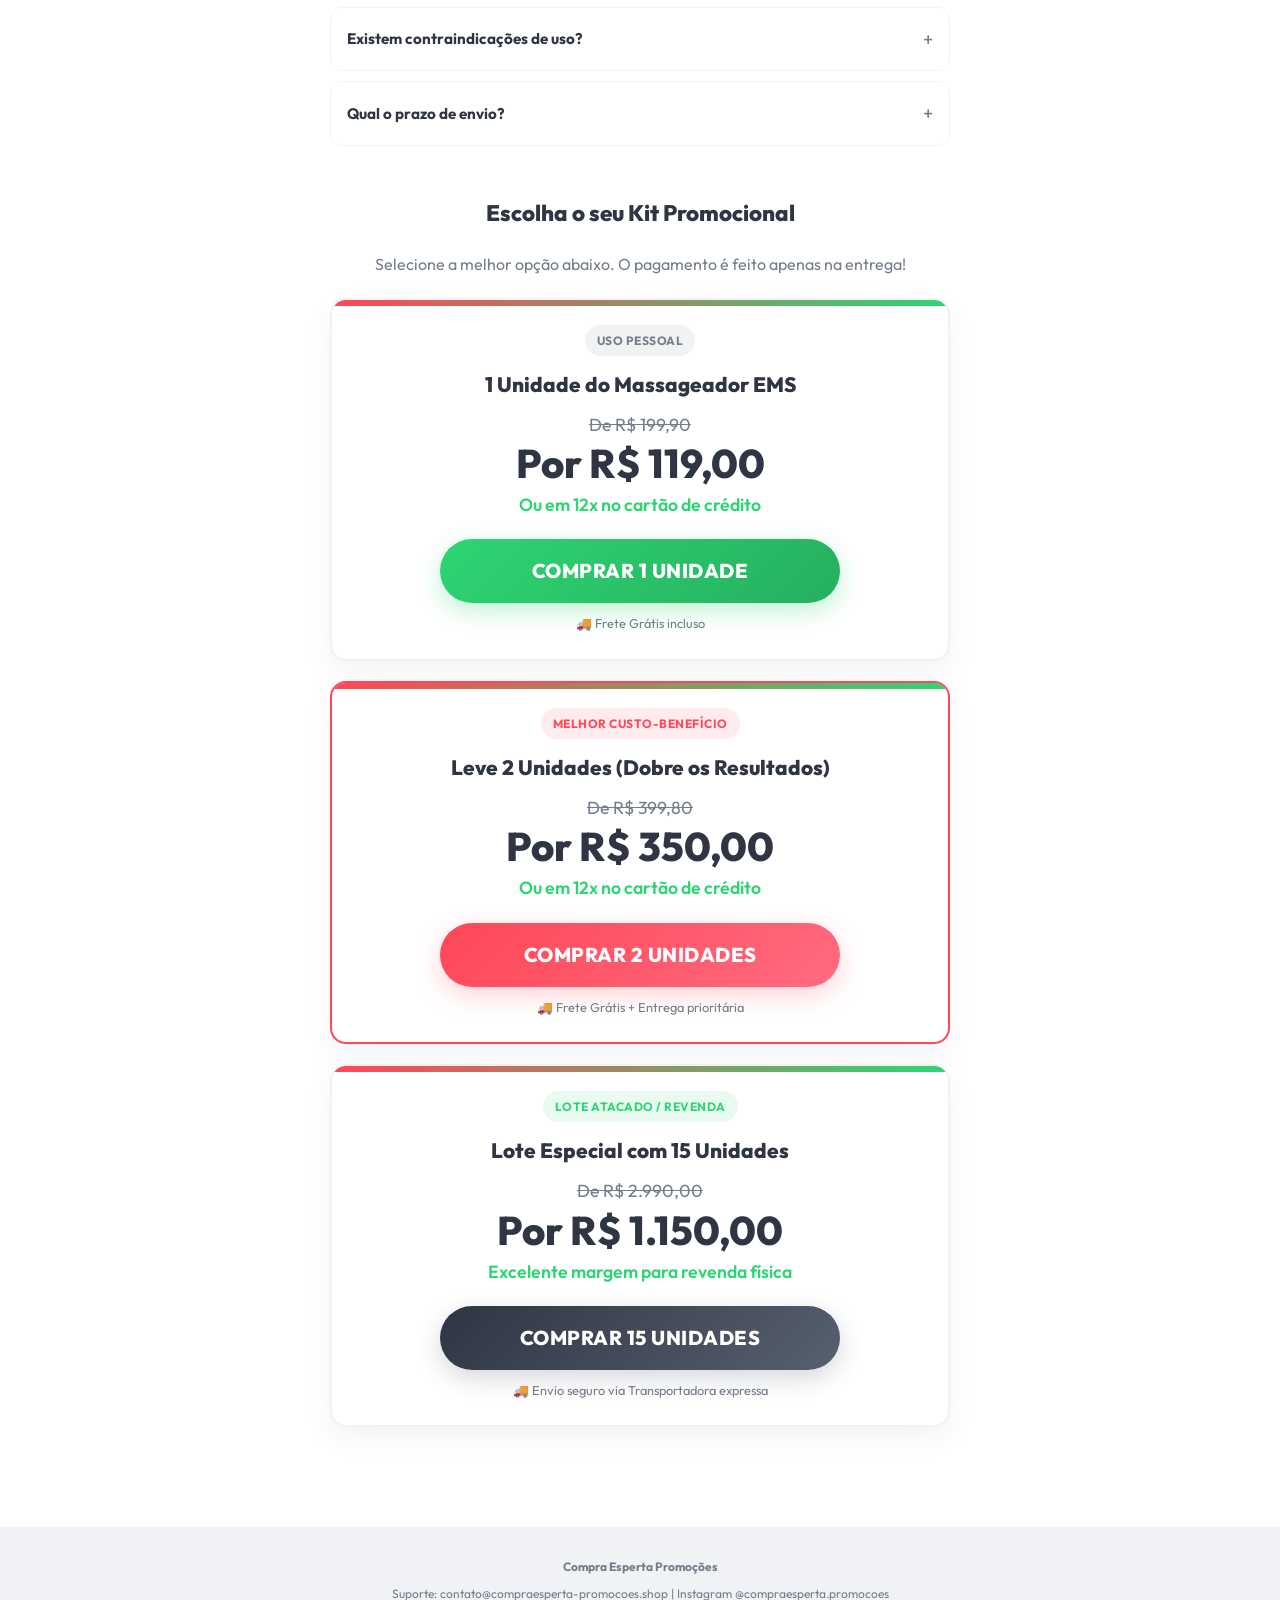
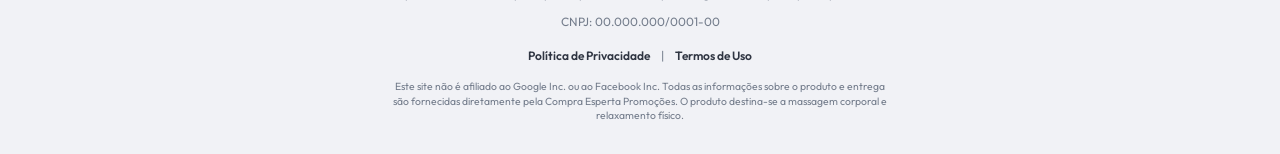
==== commit 9e9ad8c0: "correççao preços" ====
--- a/cintamagnetica/index.html
+++ b/cintamagnetica/index.html
@@ -49,19 +49,16 @@
 
         <!-- Card de Oferta e Preços -->
         <div class="offer-card">
-            <span class="offer-badge" style="background-color: rgba(46, 213, 115, 0.1); color: var(--accent-color);">Promoção da Semana</span>
-            <div class="price-old">De R$ 249,90</div>
-            <div class="price-new">Por R$ 147,90</div>
+            <span class="offer-badge" style="background-color: rgba(46, 213, 115, 0.1); color: var(--accent-color);">Promoção Especial</span>
+            <div class="price-old">De R$ 199,90</div>
+            <div class="price-new" style="font-size: 2.2rem;">Por R$ 119,00</div>
             <div class="price-installments">Ou em 12x no cartão de crédito</div>
             
-            <!-- Botão de CTA com redirecionamento de segurança para Conversão de Clique -->
-            <!-- Substitua o href abaixo pelo link do checkout da Logzz/Kiwify quando configurado -->
-            <!-- O clique é rastreado utilizando uma label geral de clique se desejado -->
-            <a href="https://entrega.logzz.com.br/pay/memp7lm20/cinta-magnetica" 
+            <!-- Botão de CTA que rola para a seção de kits -->
+            <a href="#kits" 
                id="cta-topo" 
-               class="cta-button"
-               onclick="return registrarCliqueConversao('AW-18328327074/CLIQUE_PLACEHOLDER', this.href)">
-                QUERO APROVEITAR A OFERTA
+               class="cta-button">
+                VER KITS PROMOCIONAIS
             </a>
             
             <div class="cta-subtext">
@@ -196,21 +193,64 @@
             </details>
         </div>
 
-        <!-- Segundo Card de Oferta (Fechamento) -->
-        <div class="offer-card" style="margin-top: 40px;">
-            <div class="price-old">De R$ 249,90</div>
-            <div class="price-new">Por R$ 147,90</div>
-            <p style="margin-bottom: 20px; font-weight: 700; color: var(--primary-color);">🔥 Estoque Promocional Limitado!</p>
-            
-            <a href="https://entrega.logzz.com.br/pay/memp7lm20/cinta-magnetica" 
-               id="cta-baixo" 
-               class="cta-button"
-               onclick="return registrarCliqueConversao('AW-18328327074/CLIQUE_PLACEHOLDER', this.href)">
-                QUERO APROVEITAR A OFERTA
-            </a>
-            
-            <div class="cta-subtext">
-                👉 Não cobramos frete! Frete 100% grátis
+        <!-- Seção de Kits (Escolha o seu Kit) -->
+        <div id="kits" class="headline-container" style="margin-top: 50px;">
+            <h2 class="section-title">Escolha o seu Kit Promocional</h2>
+            <p class="subheadline">Selecione a melhor opção abaixo. O pagamento é feito apenas na entrega!</p>
+        </div>
+
+        <div style="display: flex; flex-direction: column; gap: 20px; margin-bottom: 40px;">
+            <!-- Kit 1: 1 Unidade -->
+            <div class="offer-card" style="margin-bottom: 0;">
+                <span class="offer-badge" style="background-color: rgba(116, 125, 140, 0.1); color: var(--text-muted);">Uso Pessoal</span>
+                <h3 style="font-size: 1.3rem; font-weight: 800; color: var(--secondary-color); margin-bottom: 10px;">1 Unidade do Massageador EMS</h3>
+                <div class="price-old">De R$ 199,90</div>
+                <div class="price-new">Por R$ 119,00</div>
+                <div class="price-installments">Ou em 12x no cartão de crédito</div>
+                
+                <a href="https://entrega.logzz.com.br/pay/memrdvvdz/smfgv-1-cinto-magnetico-emagrecimento-full" 
+                   id="cta-kit-1" 
+                   class="cta-button"
+                   onclick="return registrarCliqueConversao('AW-18328327074/CLIQUE_KIT1', this.href)">
+                    COMPRAR 1 UNIDADE
+                </a>
+                <div class="cta-subtext">🚚 Frete Grátis incluso</div>
+            </div>
+
+            <!-- Kit 2: 2 Unidades -->
+            <div class="offer-card" style="margin-bottom: 0; border: 2px solid var(--primary-color);">
+                <span class="offer-badge" style="background-color: rgba(255, 71, 87, 0.1); color: var(--primary-color);">Melhor Custo-Benefício</span>
+                <h3 style="font-size: 1.3rem; font-weight: 800; color: var(--secondary-color); margin-bottom: 10px;">Leve 2 Unidades (Dobre os Resultados)</h3>
+                <div class="price-old">De R$ 399,80</div>
+                <div class="price-new">Por R$ 350,00</div>
+                <div class="price-installments">Ou em 12x no cartão de crédito</div>
+                
+                <a href="https://entrega.logzz.com.br/pay/memrdvvdz/2-por-35000" 
+                   id="cta-kit-2" 
+                   class="cta-button"
+                   style="background: linear-gradient(135deg, var(--primary-color), #ff6b81); box-shadow: 0 8px 24px rgba(255, 71, 87, 0.25);"
+                   onclick="return registrarCliqueConversao('AW-18328327074/CLIQUE_KIT2', this.href)">
+                    COMPRAR 2 UNIDADES
+                </a>
+                <div class="cta-subtext">🚚 Frete Grátis + Entrega prioritária</div>
+            </div>
+
+            <!-- Kit 3: 15 Unidades -->
+            <div class="offer-card" style="margin-bottom: 0;">
+                <span class="offer-badge" style="background-color: rgba(46, 213, 115, 0.1); color: var(--accent-color);">Lote Atacado / Revenda</span>
+                <h3 style="font-size: 1.3rem; font-weight: 800; color: var(--secondary-color); margin-bottom: 10px;">Lote Especial com 15 Unidades</h3>
+                <div class="price-old">De R$ 2.990,00</div>
+                <div class="price-new">Por R$ 1.150,00</div>
+                <div class="price-installments">Excelente margem para revenda física</div>
+                
+                <a href="https://entrega.logzz.com.br/pay/memrdvvdz/15-cintas" 
+                   id="cta-kit-3" 
+                   class="cta-button"
+                   style="background: linear-gradient(135deg, #2f3542, #57606f); box-shadow: 0 8px 24px rgba(47, 53, 66, 0.2);"
+                   onclick="return registrarCliqueConversao('AW-18328327074/CLIQUE_KIT3', this.href)">
+                    COMPRAR 15 UNIDADES
+                </a>
+                <div class="cta-subtext">🚚 Envio seguro via Transportadora expressa</div>
             </div>
         </div>
     </div>
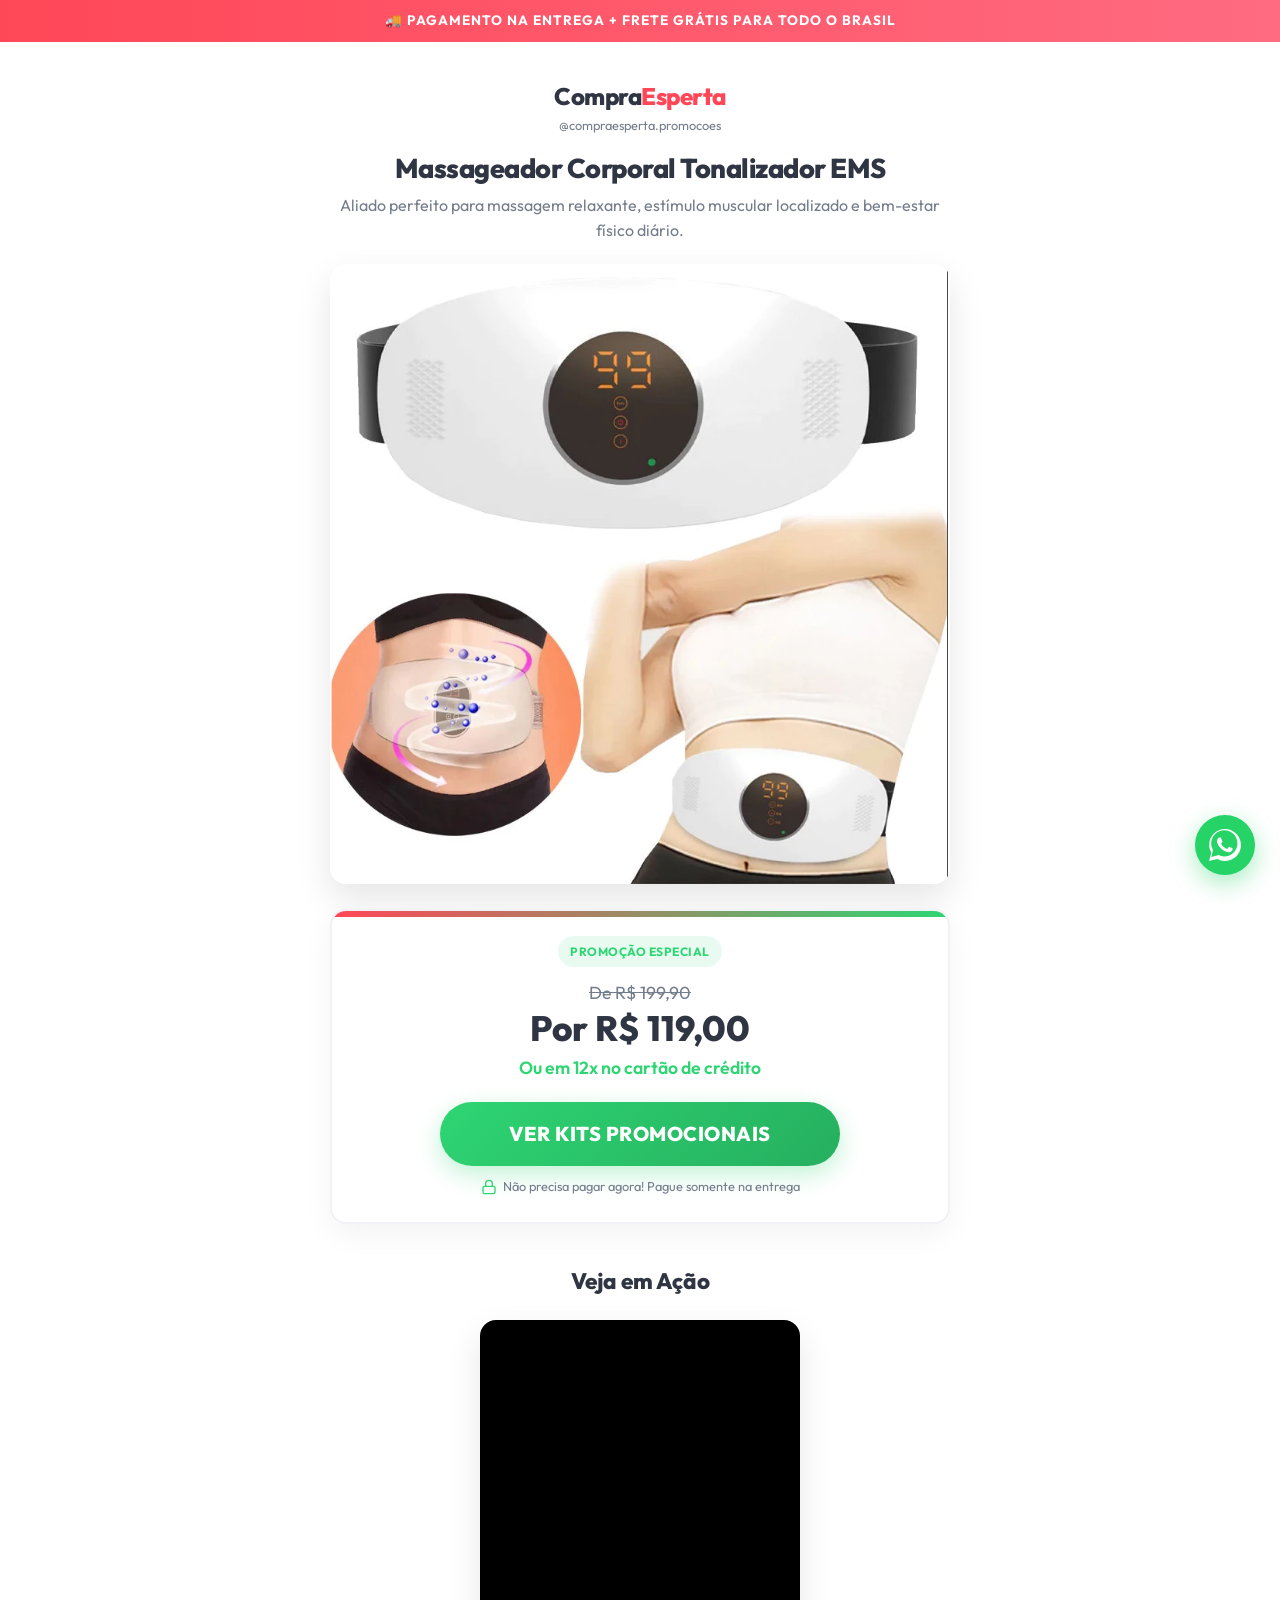
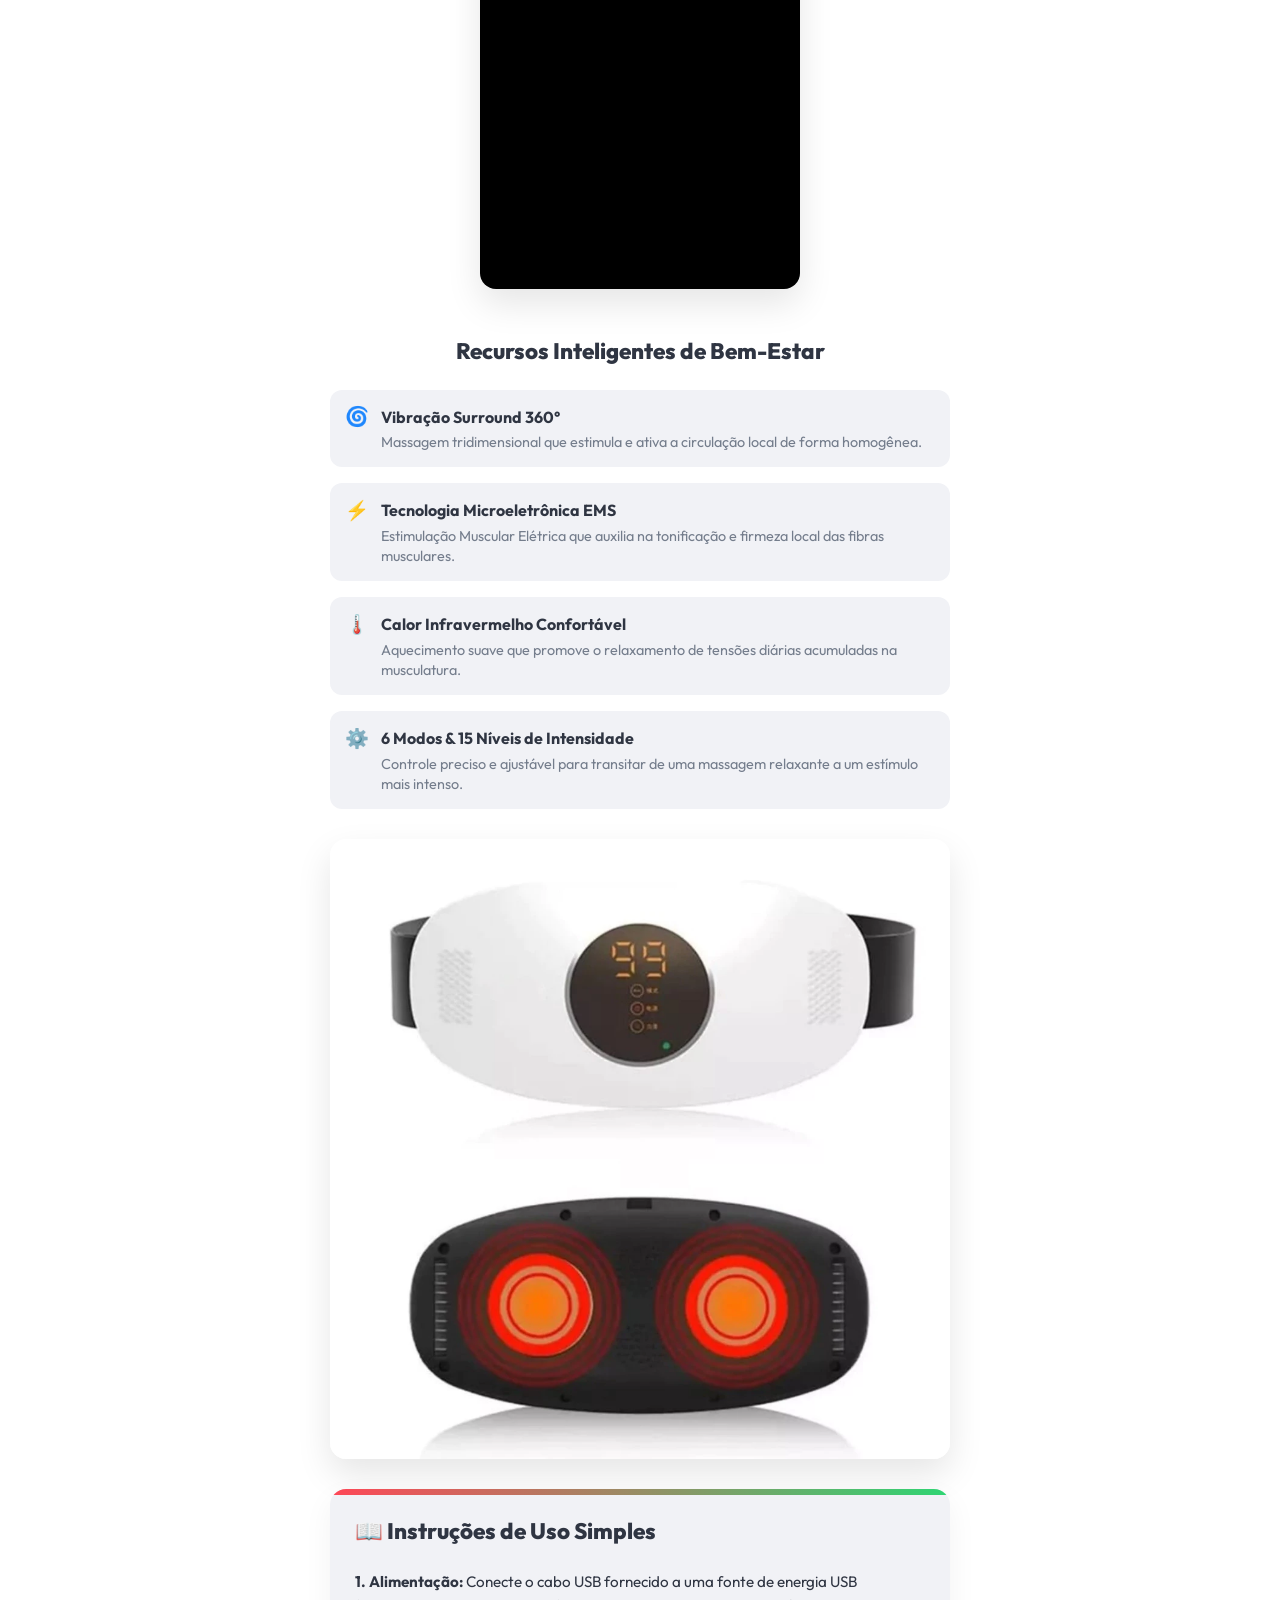
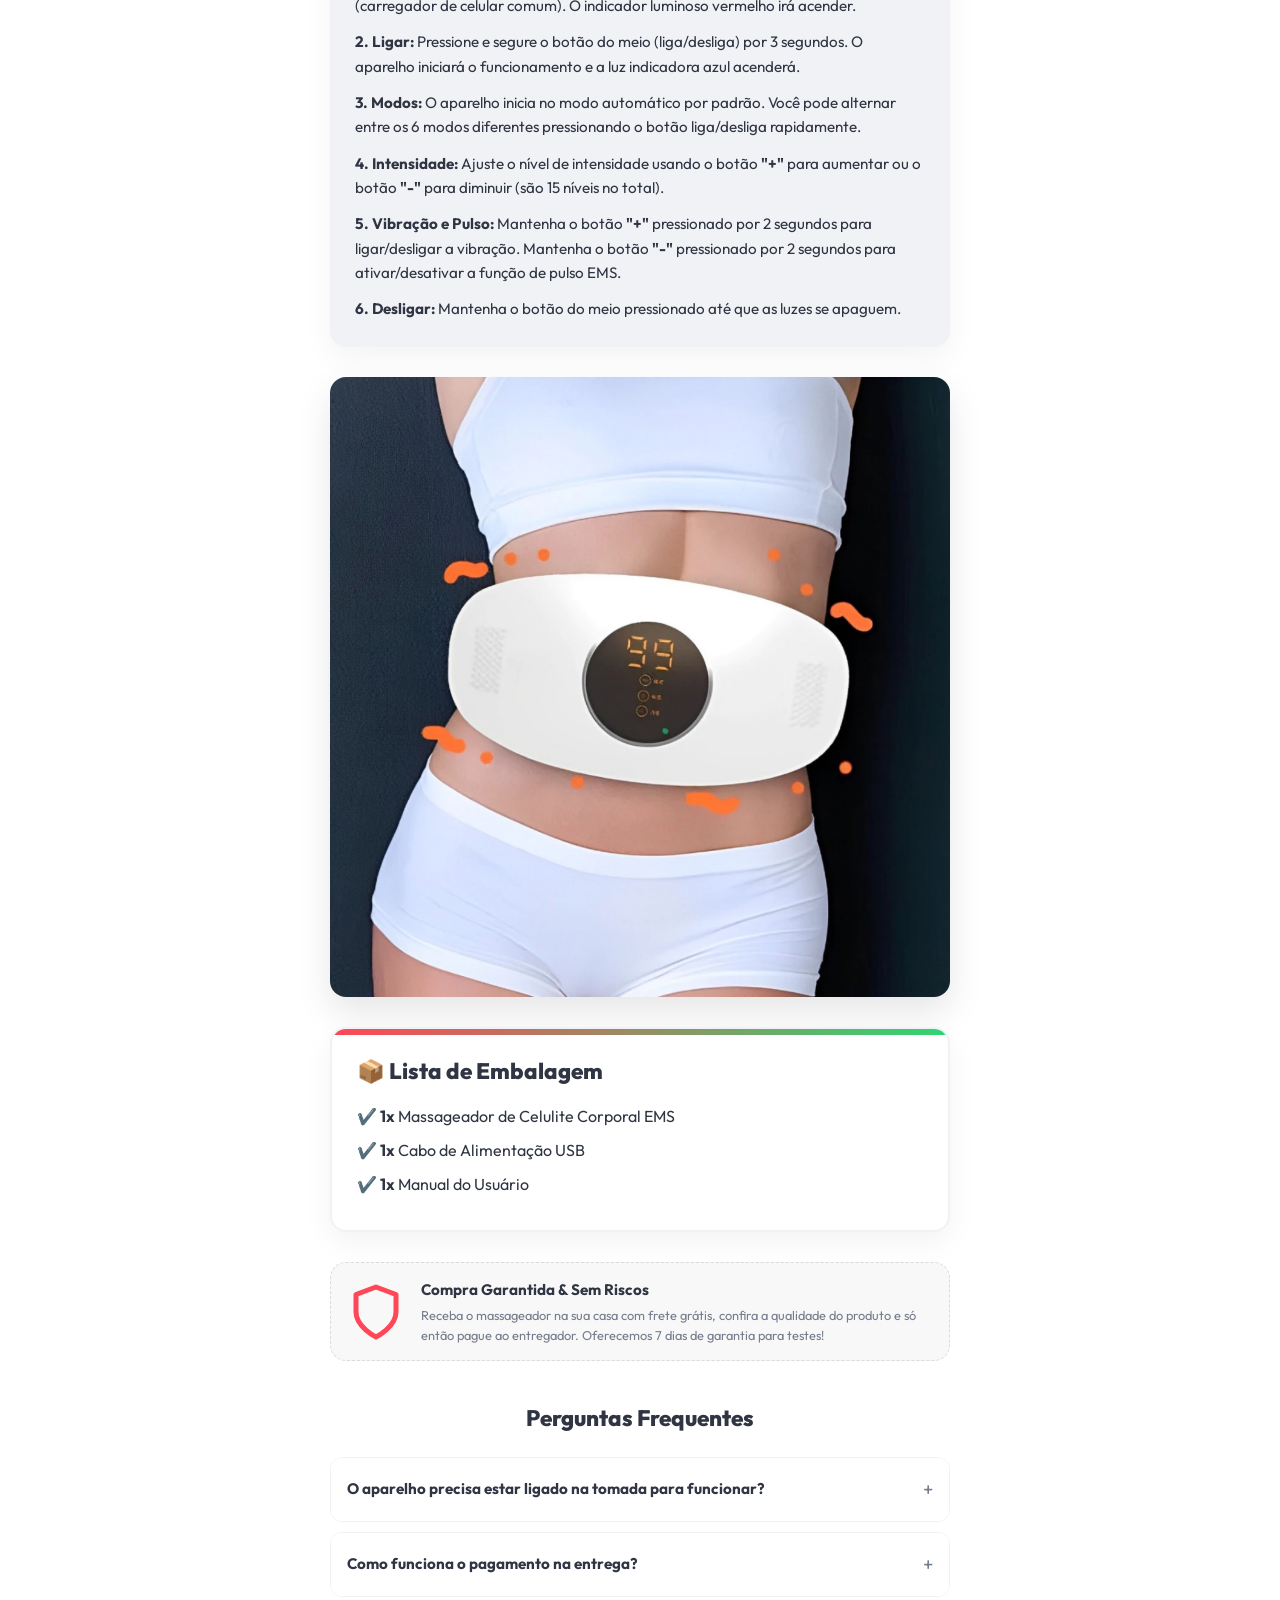
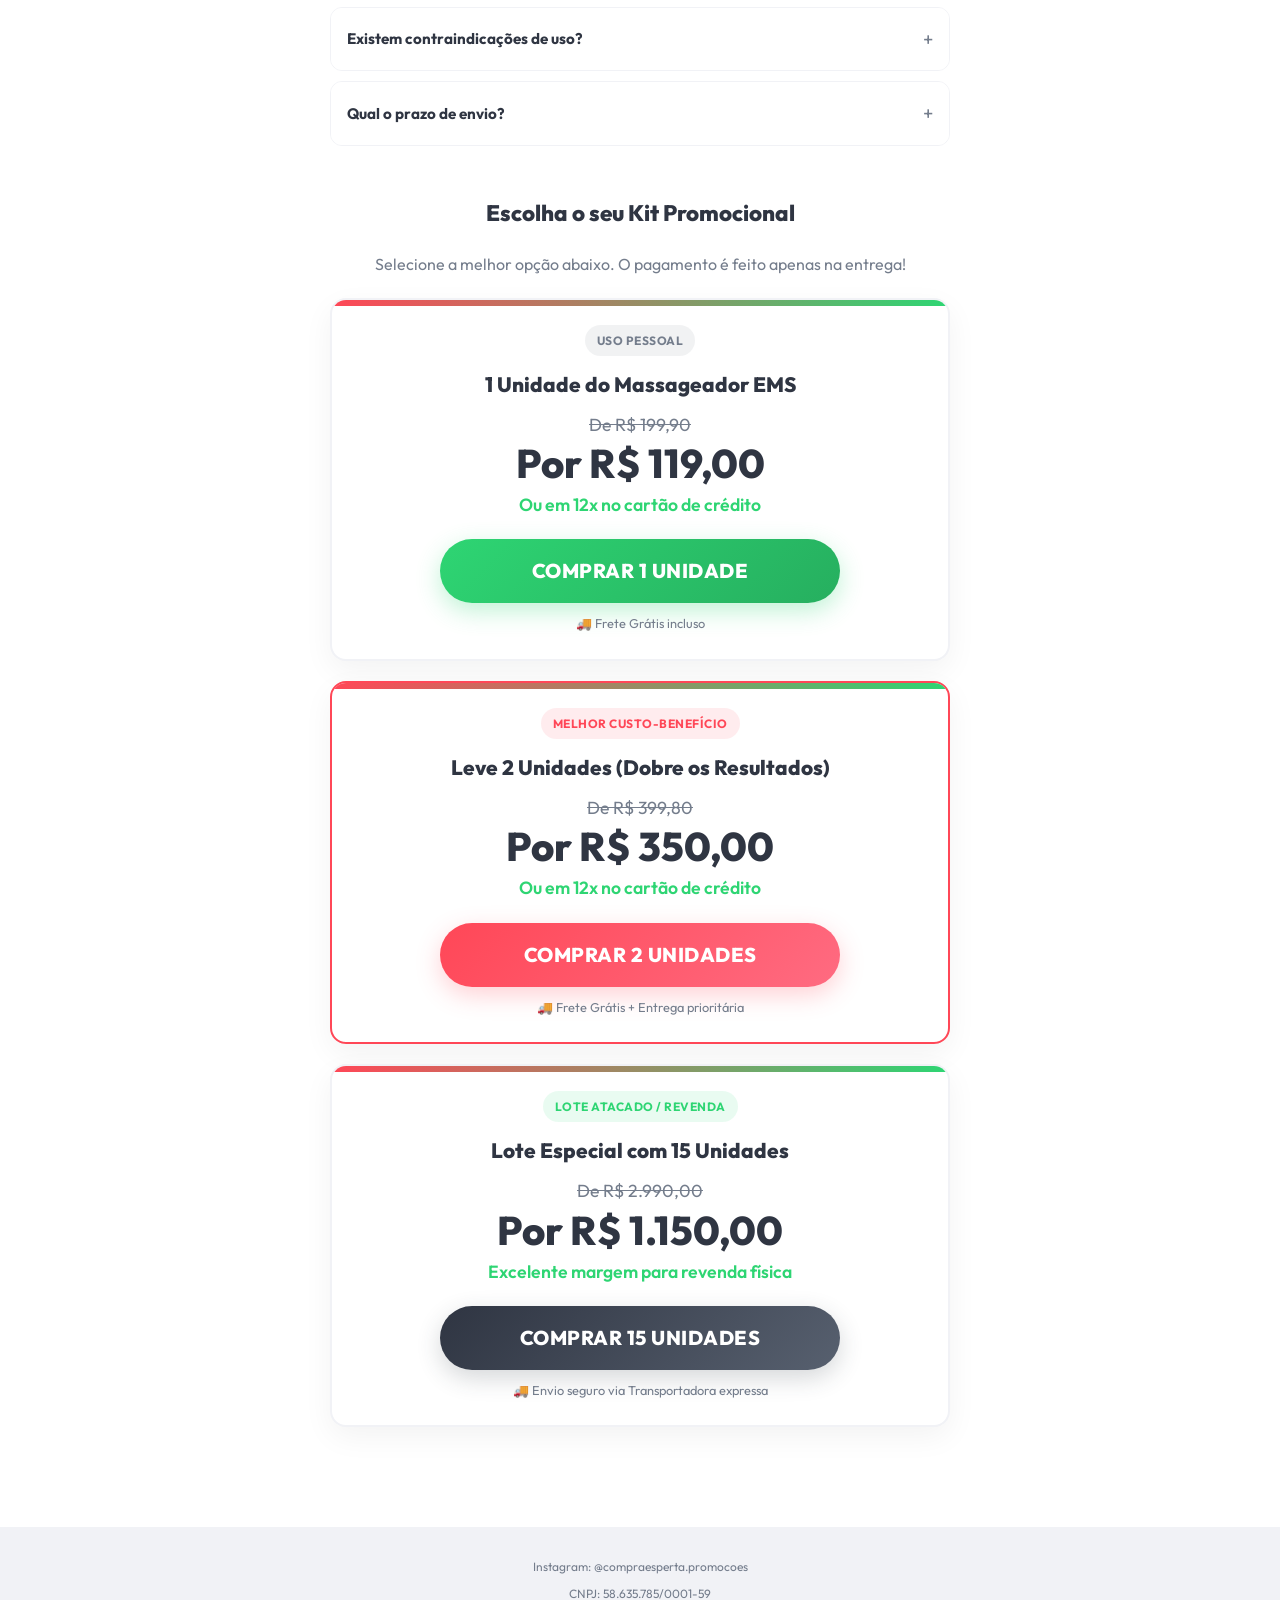
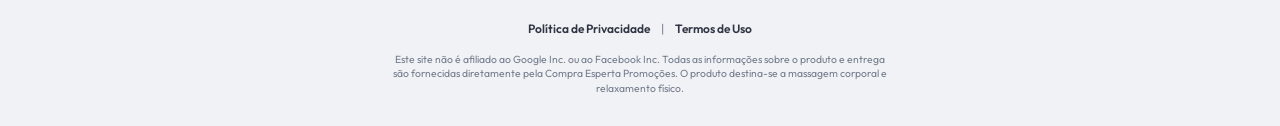
==== commit 15c75e68: "correções" ====
--- a/cintamagnetica/index.html
+++ b/cintamagnetica/index.html
@@ -257,9 +257,8 @@
 
     <!-- Rodapé em conformidade com Google Ads -->
     <footer class="landing-footer">
-        <p><strong>Compra Esperta Promoções</strong></p>
-        <p>Suporte: contato@compraesperta-promocoes.shop | Instagram @compraesperta.promocoes</p>
-        <p>CNPJ: 00.000.000/0001-00</p>
+        <p>Instagram: @compraesperta.promocoes</p>
+        <p>CNPJ: 58.635.785/0001-59</p>
         <div style="margin: 15px 0;">
             <a href="/politicas/privacidade">Política de Privacidade</a> | 
             <a href="/politicas/termos">Termos de Uso</a>
@@ -270,7 +269,7 @@
     </footer>
 
     <!-- Botão de suporte WhatsApp Flutuante -->
-    <a href="https://wa.me/5599999999999?text=Olá!%20Tenho%20uma%20dúvida%20sobre%20o%20Massageador%20EMS%20do%20site." 
+    <a href="https://wa.me/5517992510545?text=Olá!%20Tenho%20uma%20dúvida%20sobre%20o%20Massageador%20EMS%20do%20site." 
        class="whatsapp-float" 
        target="_blank" 
        rel="noopener noreferrer"
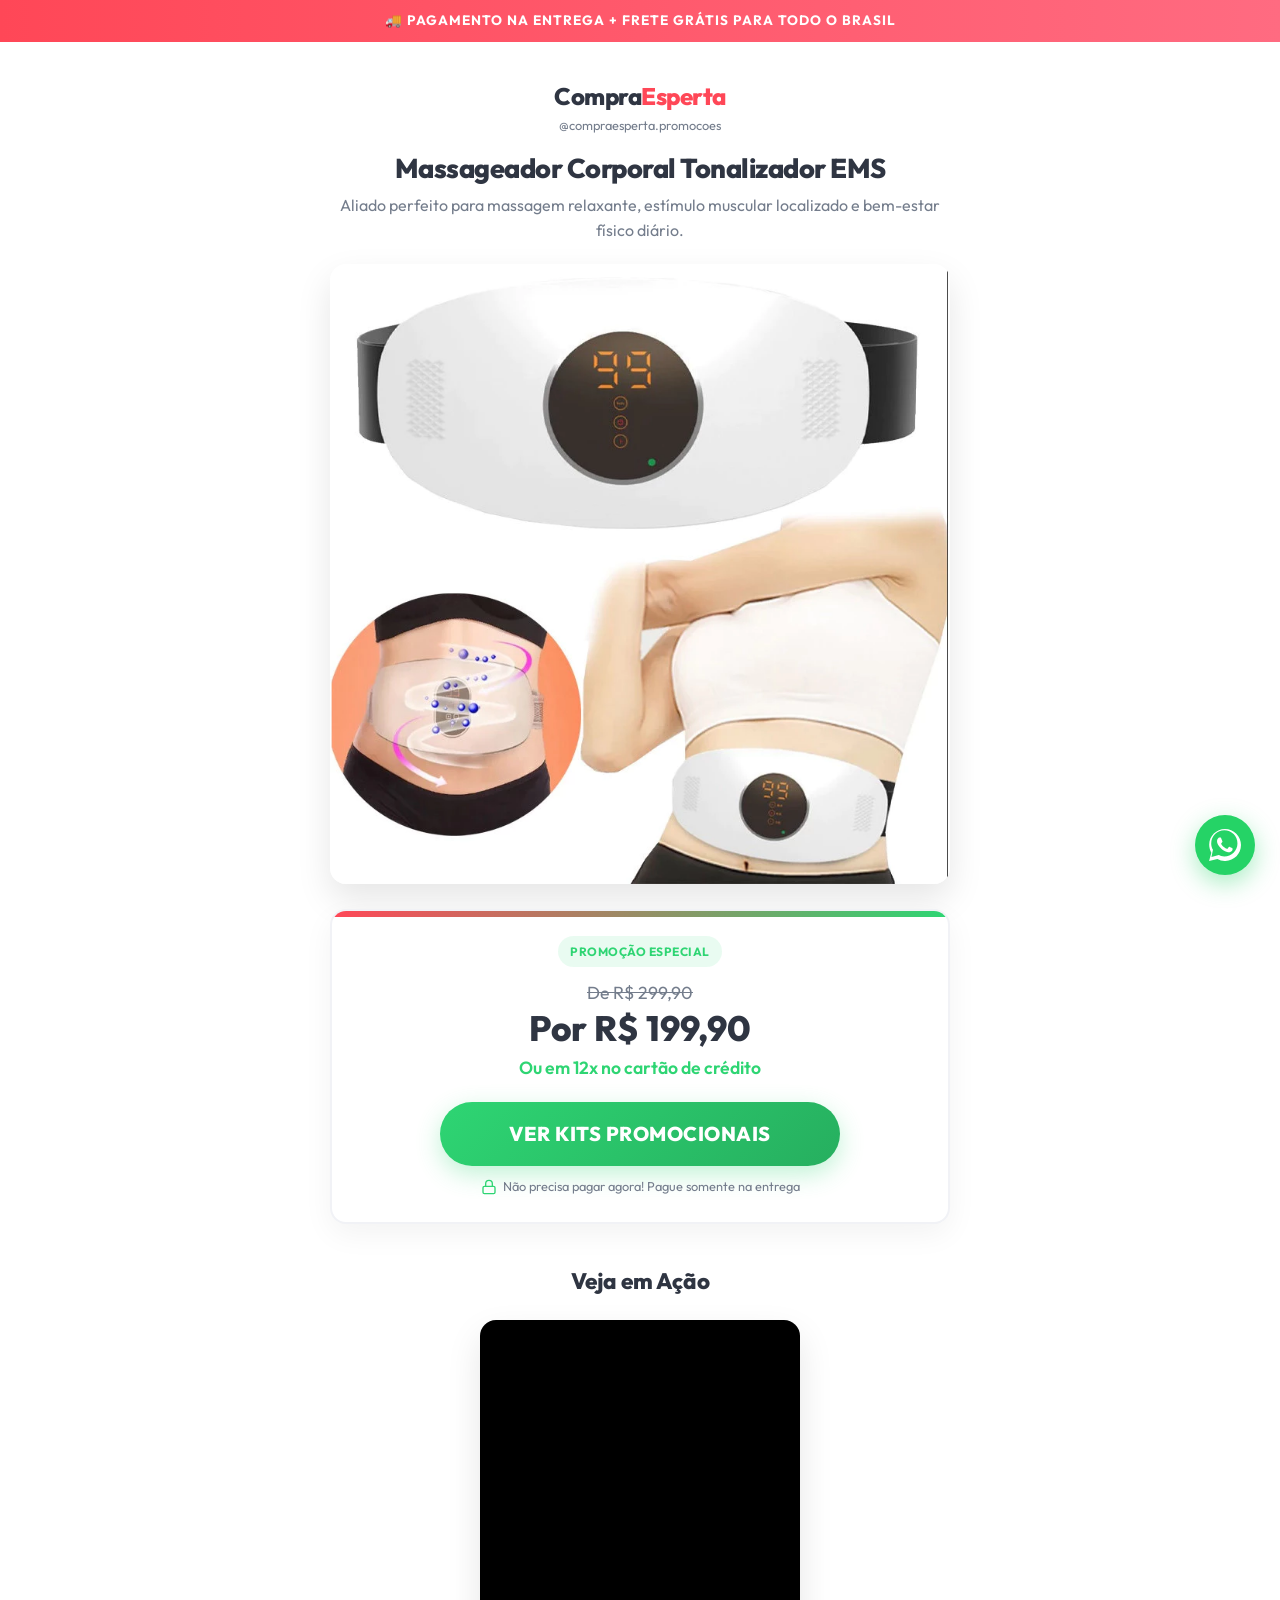
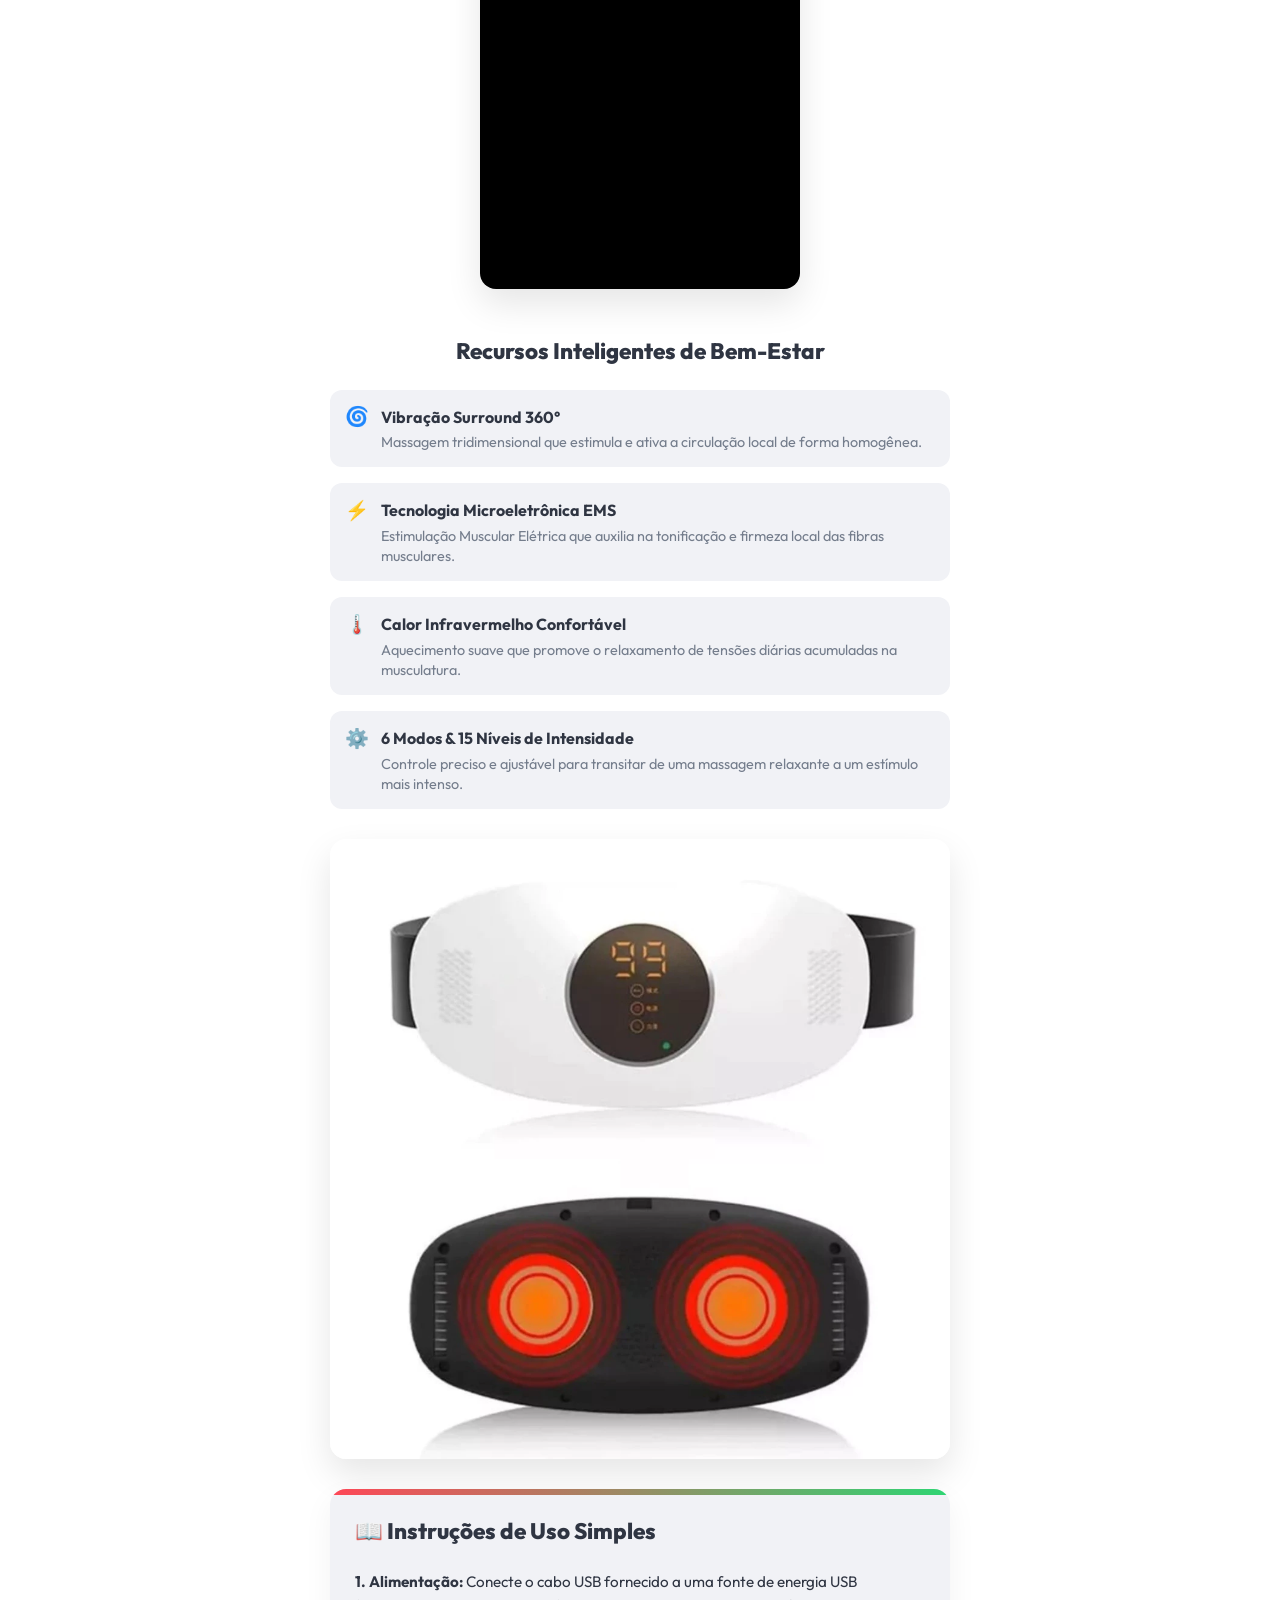
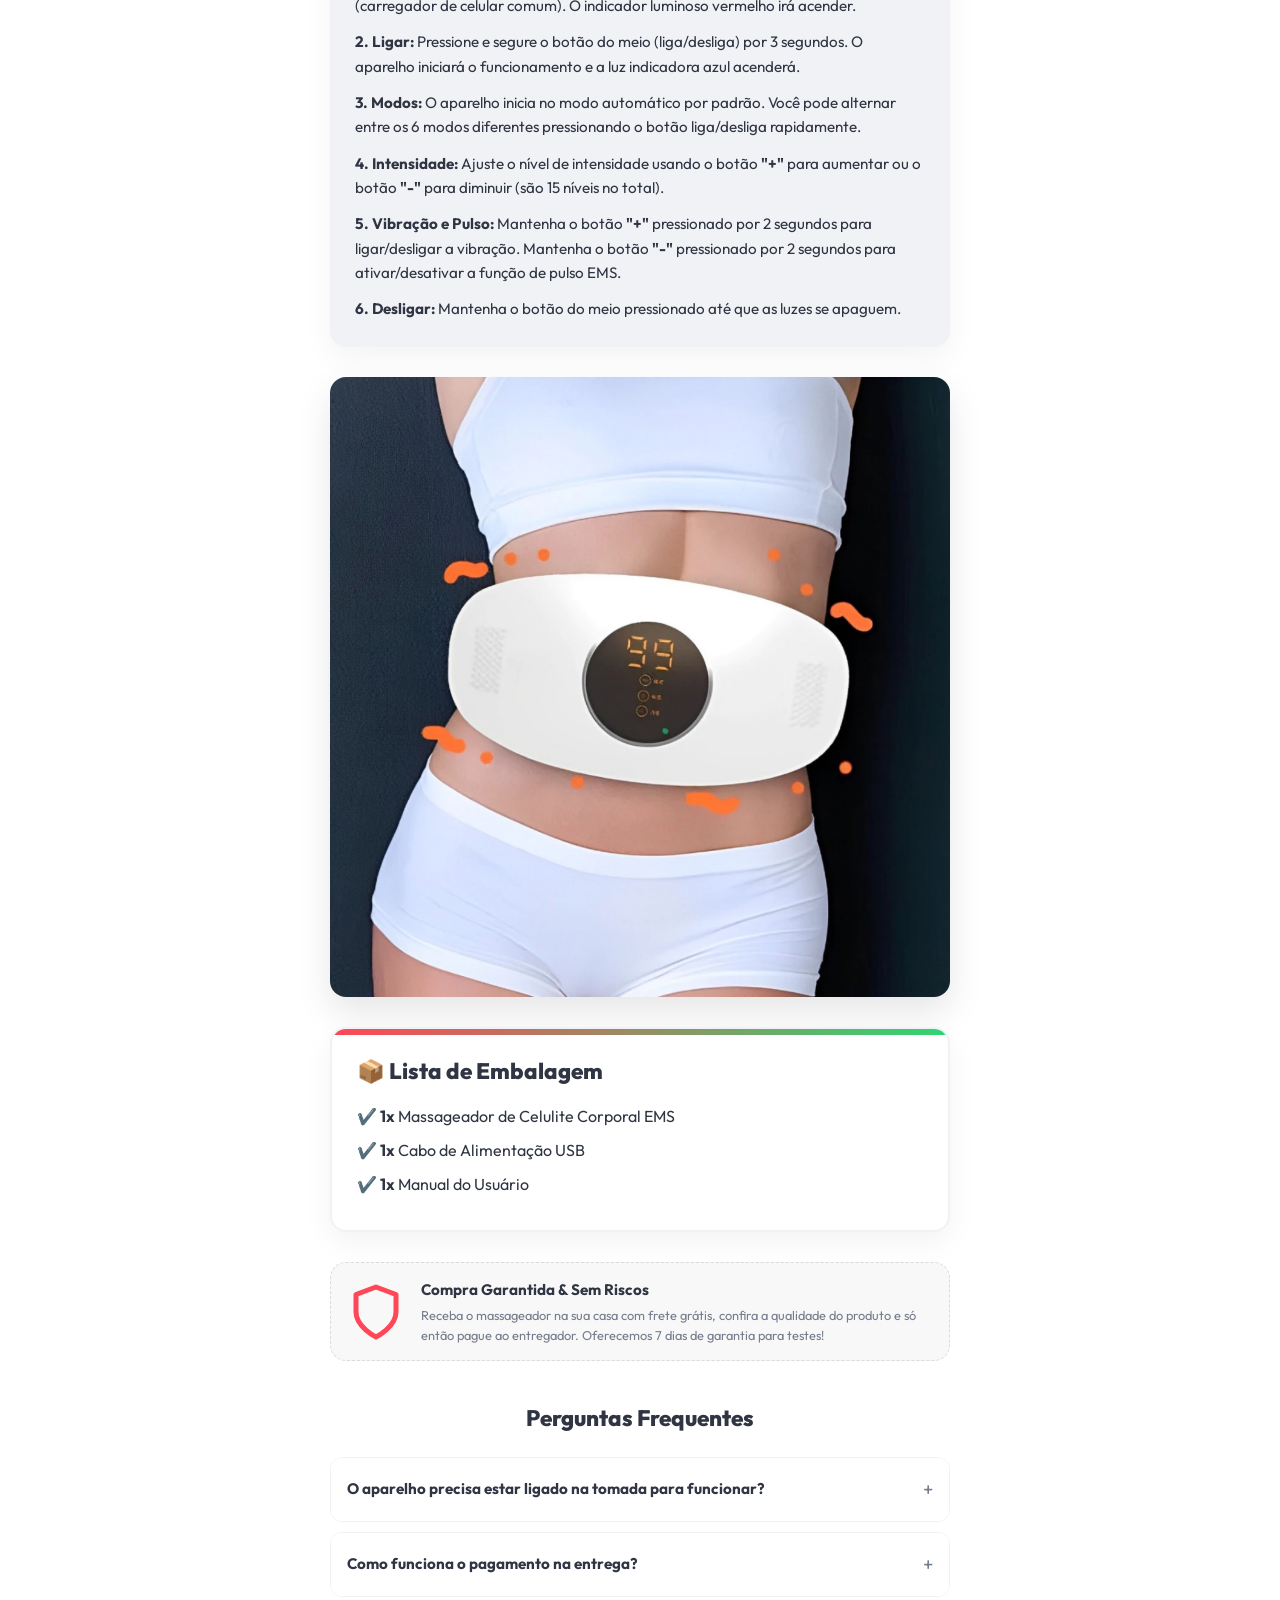
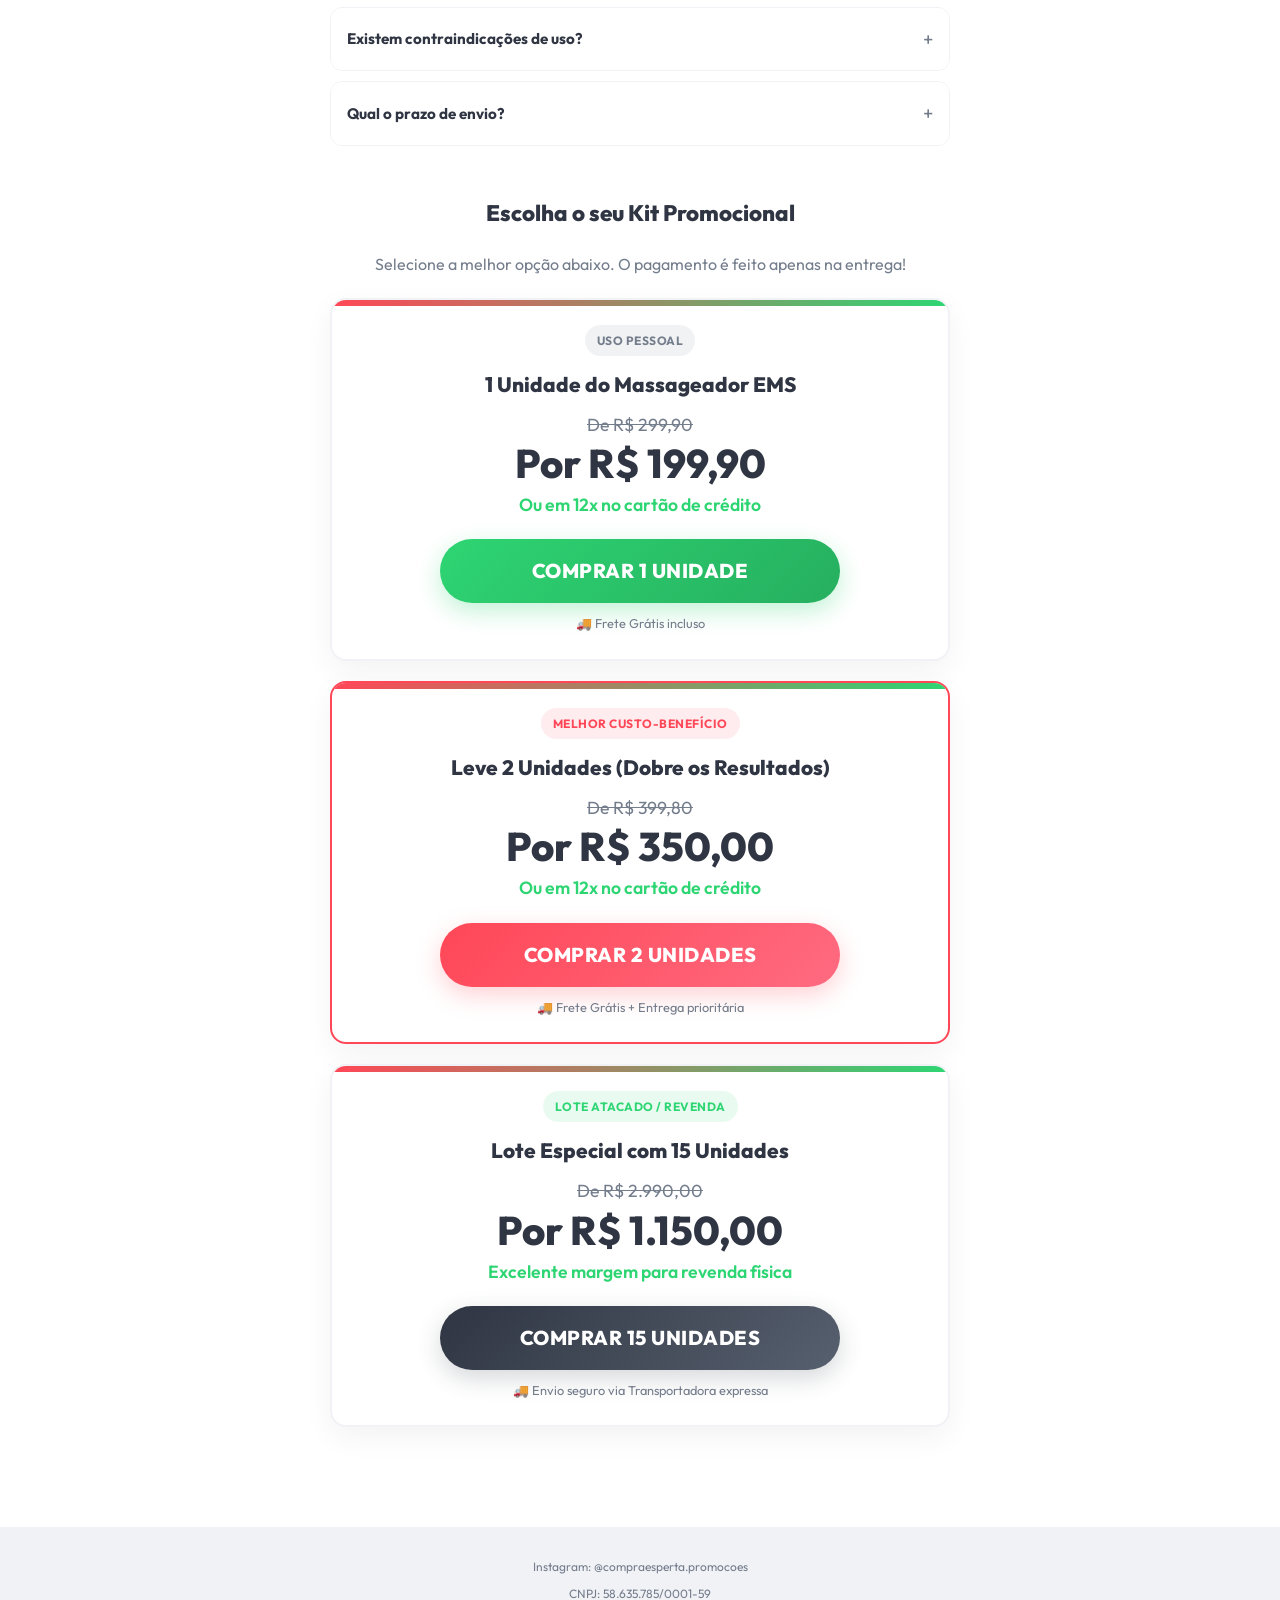
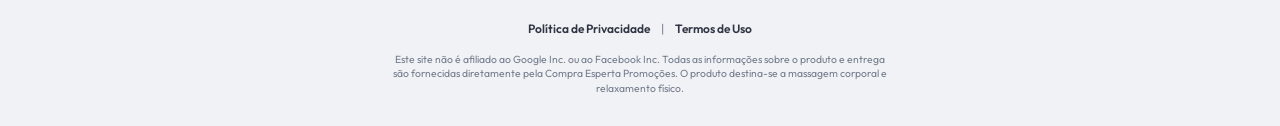
==== commit a163b2ae: "199" ====
--- a/cintamagnetica/index.html
+++ b/cintamagnetica/index.html
@@ -50,8 +50,8 @@
         <!-- Card de Oferta e Preços -->
         <div class="offer-card">
             <span class="offer-badge" style="background-color: rgba(46, 213, 115, 0.1); color: var(--accent-color);">Promoção Especial</span>
-            <div class="price-old">De R$ 199,90</div>
-            <div class="price-new" style="font-size: 2.2rem;">Por R$ 119,00</div>
+            <div class="price-old">De R$ 299,90</div>
+            <div class="price-new" style="font-size: 2.2rem;">Por R$ 199,90</div>
             <div class="price-installments">Ou em 12x no cartão de crédito</div>
             
             <!-- Botão de CTA que rola para a seção de kits -->
@@ -204,8 +204,8 @@
             <div class="offer-card" style="margin-bottom: 0;">
                 <span class="offer-badge" style="background-color: rgba(116, 125, 140, 0.1); color: var(--text-muted);">Uso Pessoal</span>
                 <h3 style="font-size: 1.3rem; font-weight: 800; color: var(--secondary-color); margin-bottom: 10px;">1 Unidade do Massageador EMS</h3>
-                <div class="price-old">De R$ 199,90</div>
-                <div class="price-new">Por R$ 119,00</div>
+                <div class="price-old">De R$ 299,90</div>
+                <div class="price-new">Por R$ 199,90</div>
                 <div class="price-installments">Ou em 12x no cartão de crédito</div>
                 
                 <a href="https://entrega.logzz.com.br/pay/memrdvvdz/smfgv-1-cinto-magnetico-emagrecimento-full" 
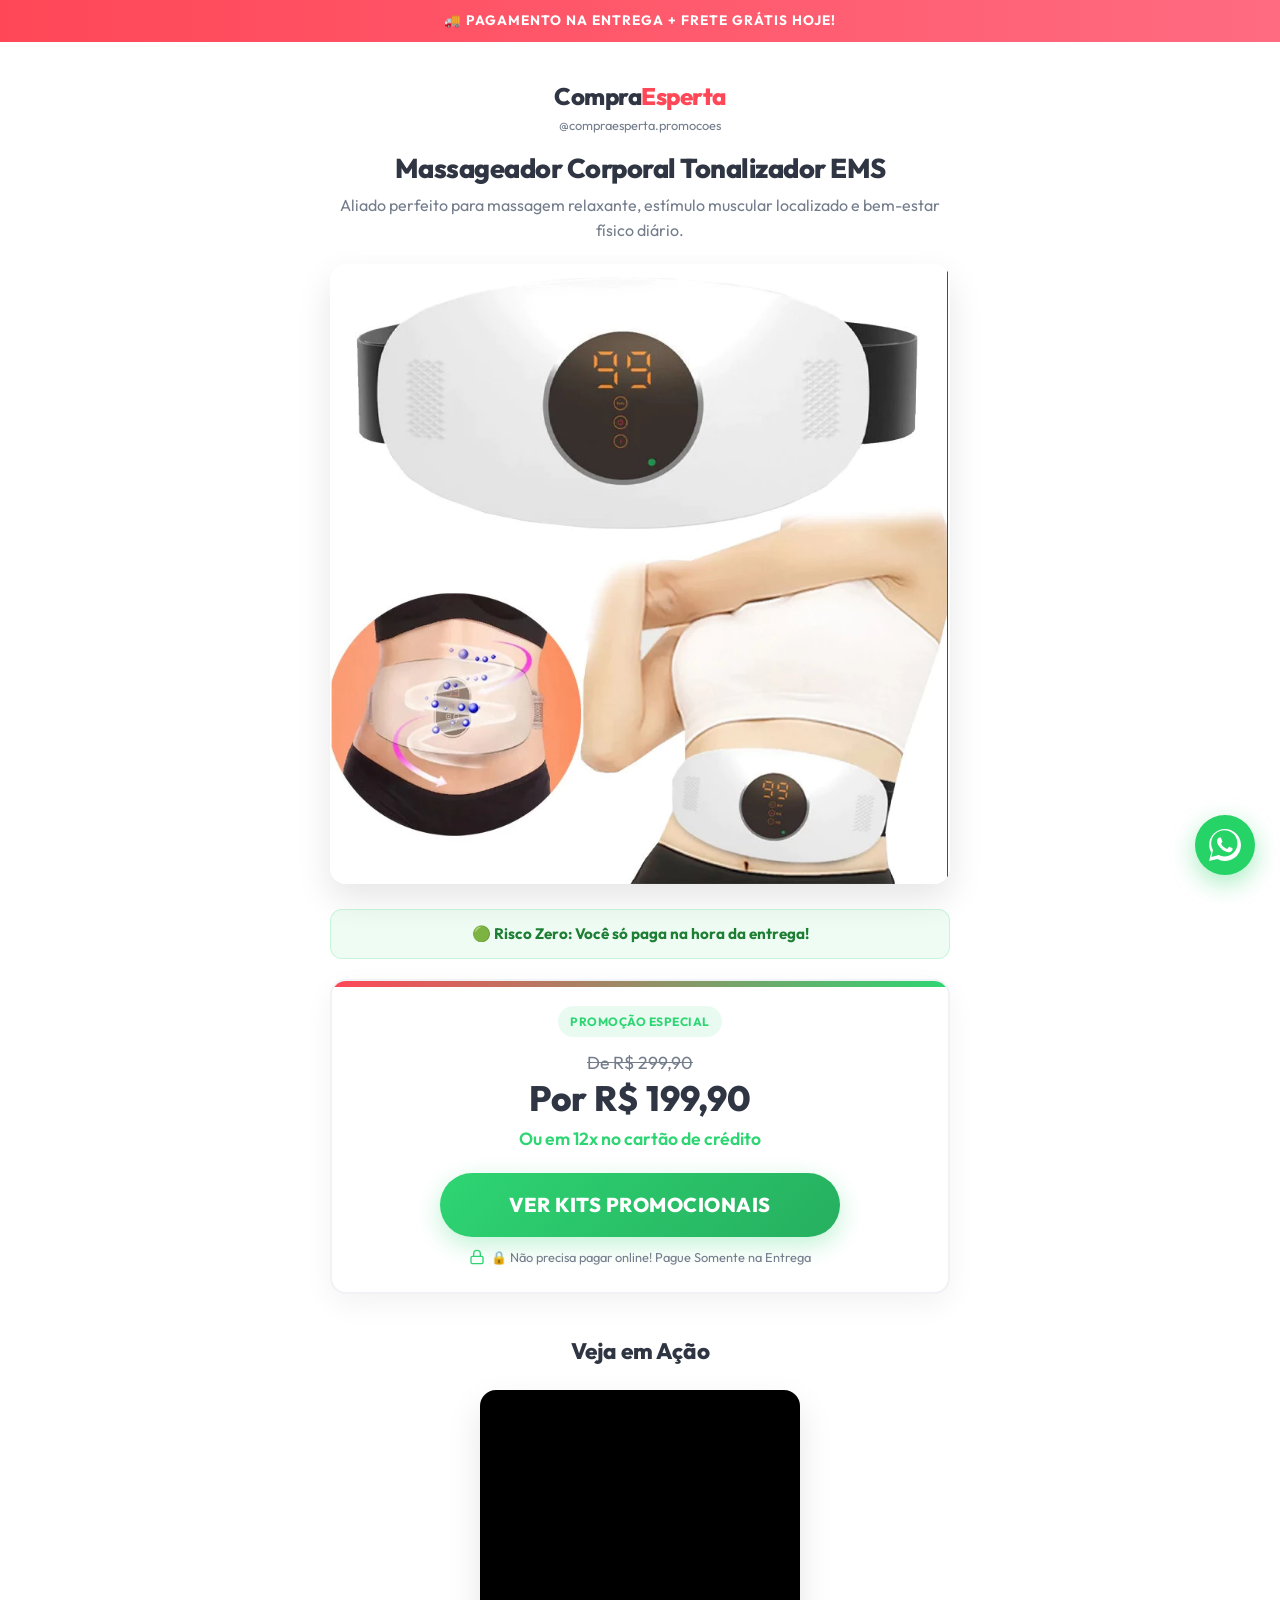
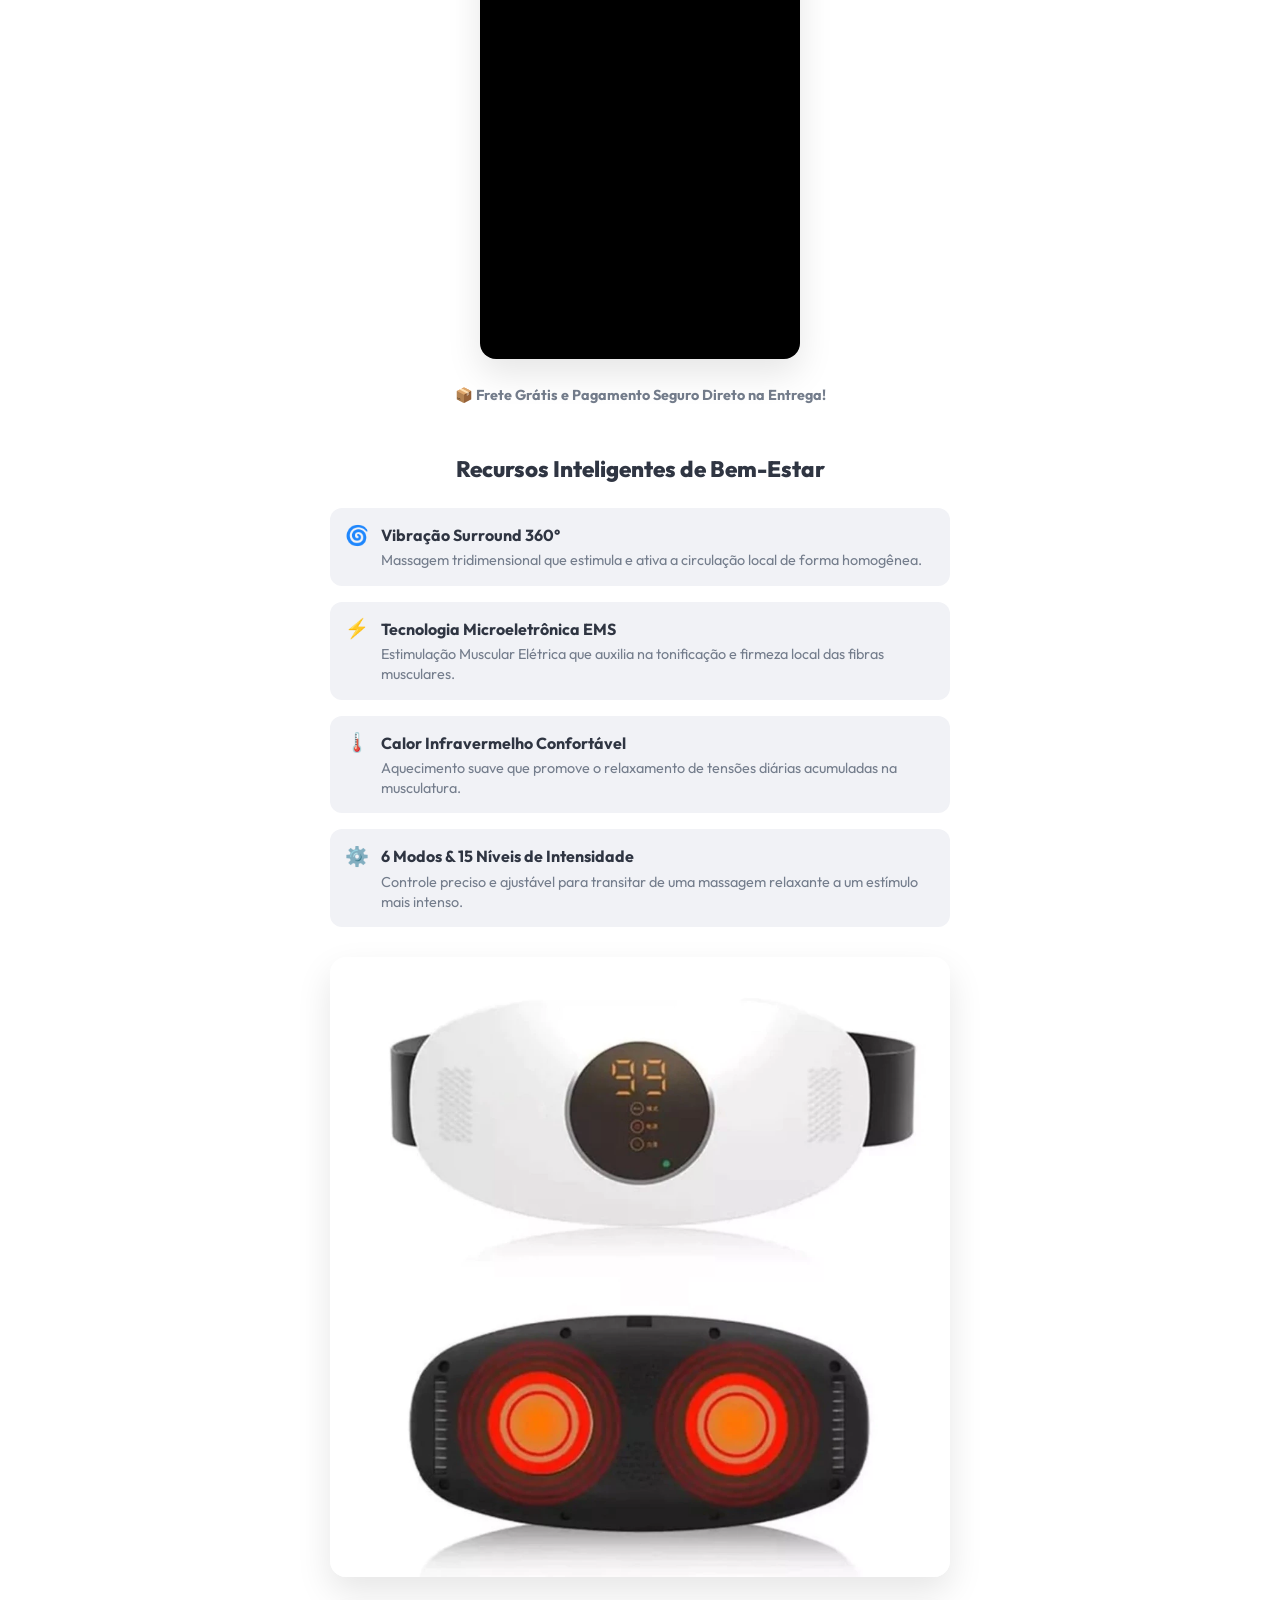
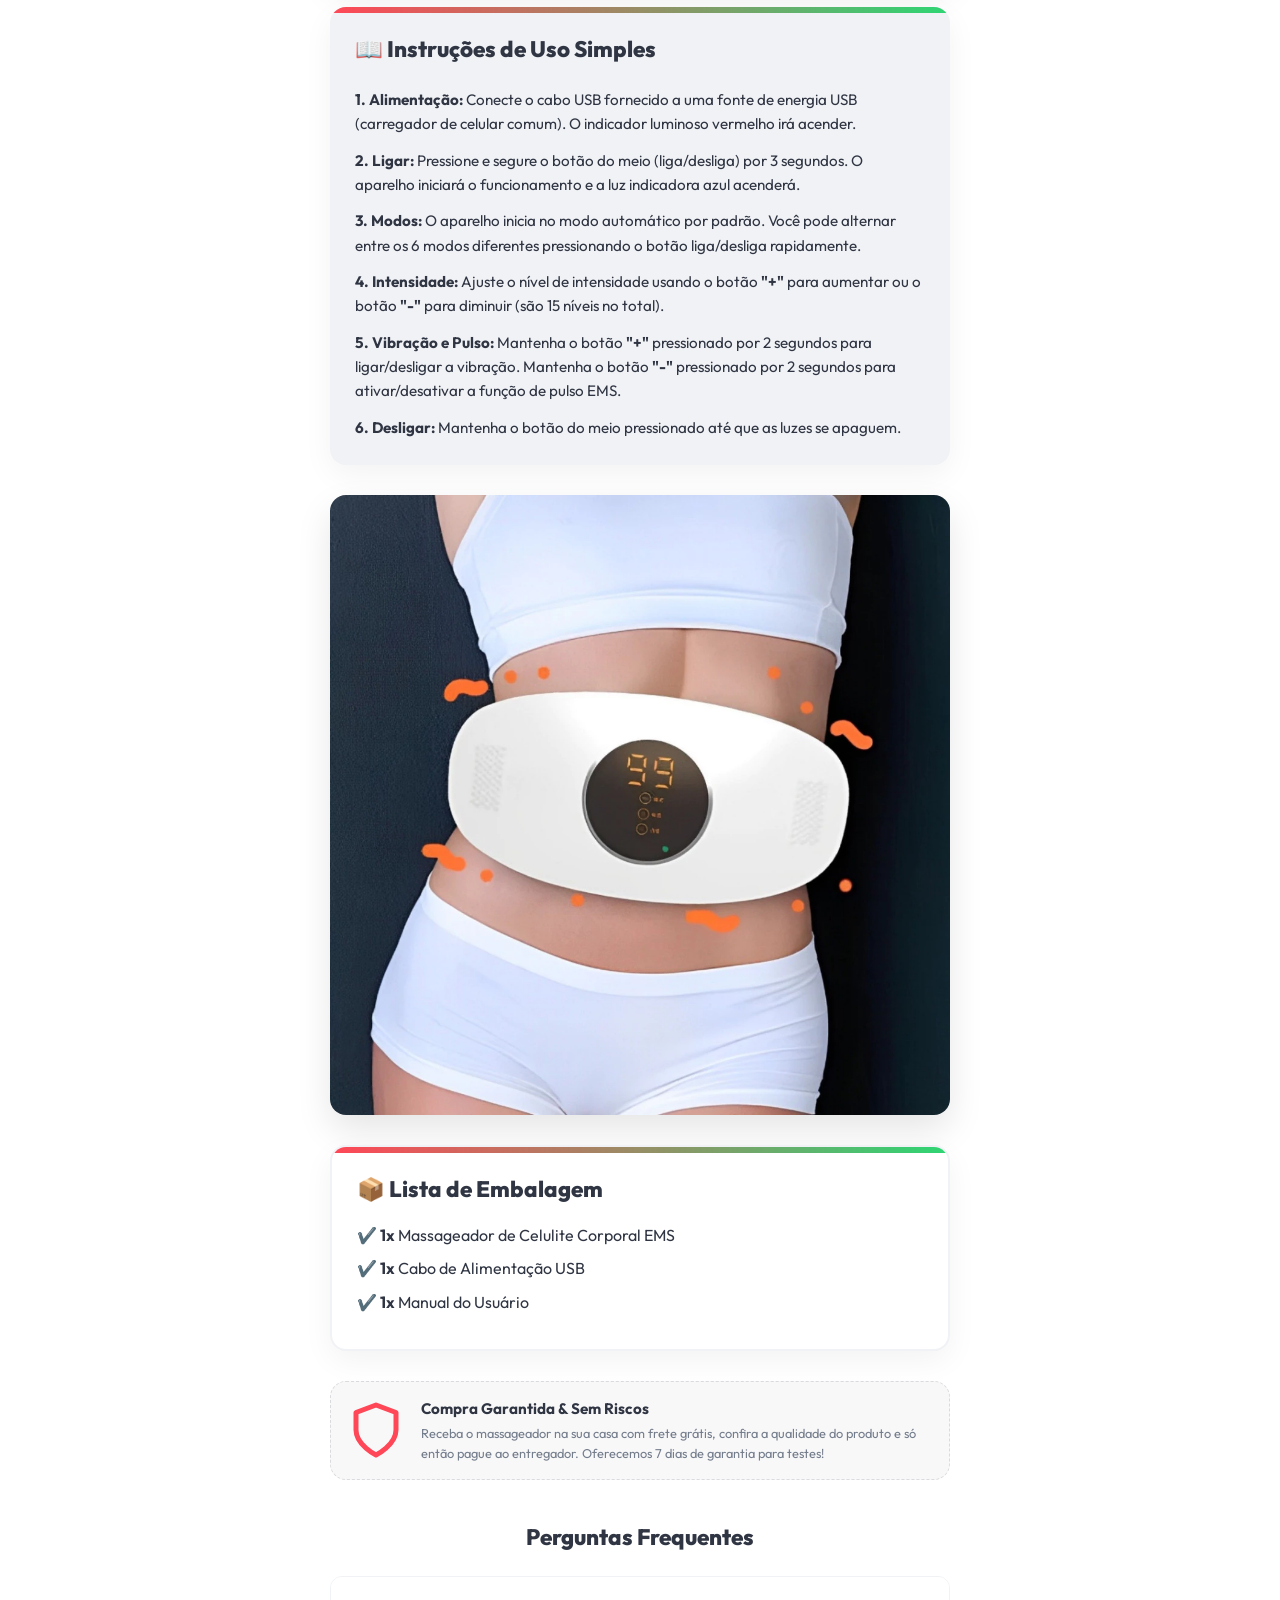
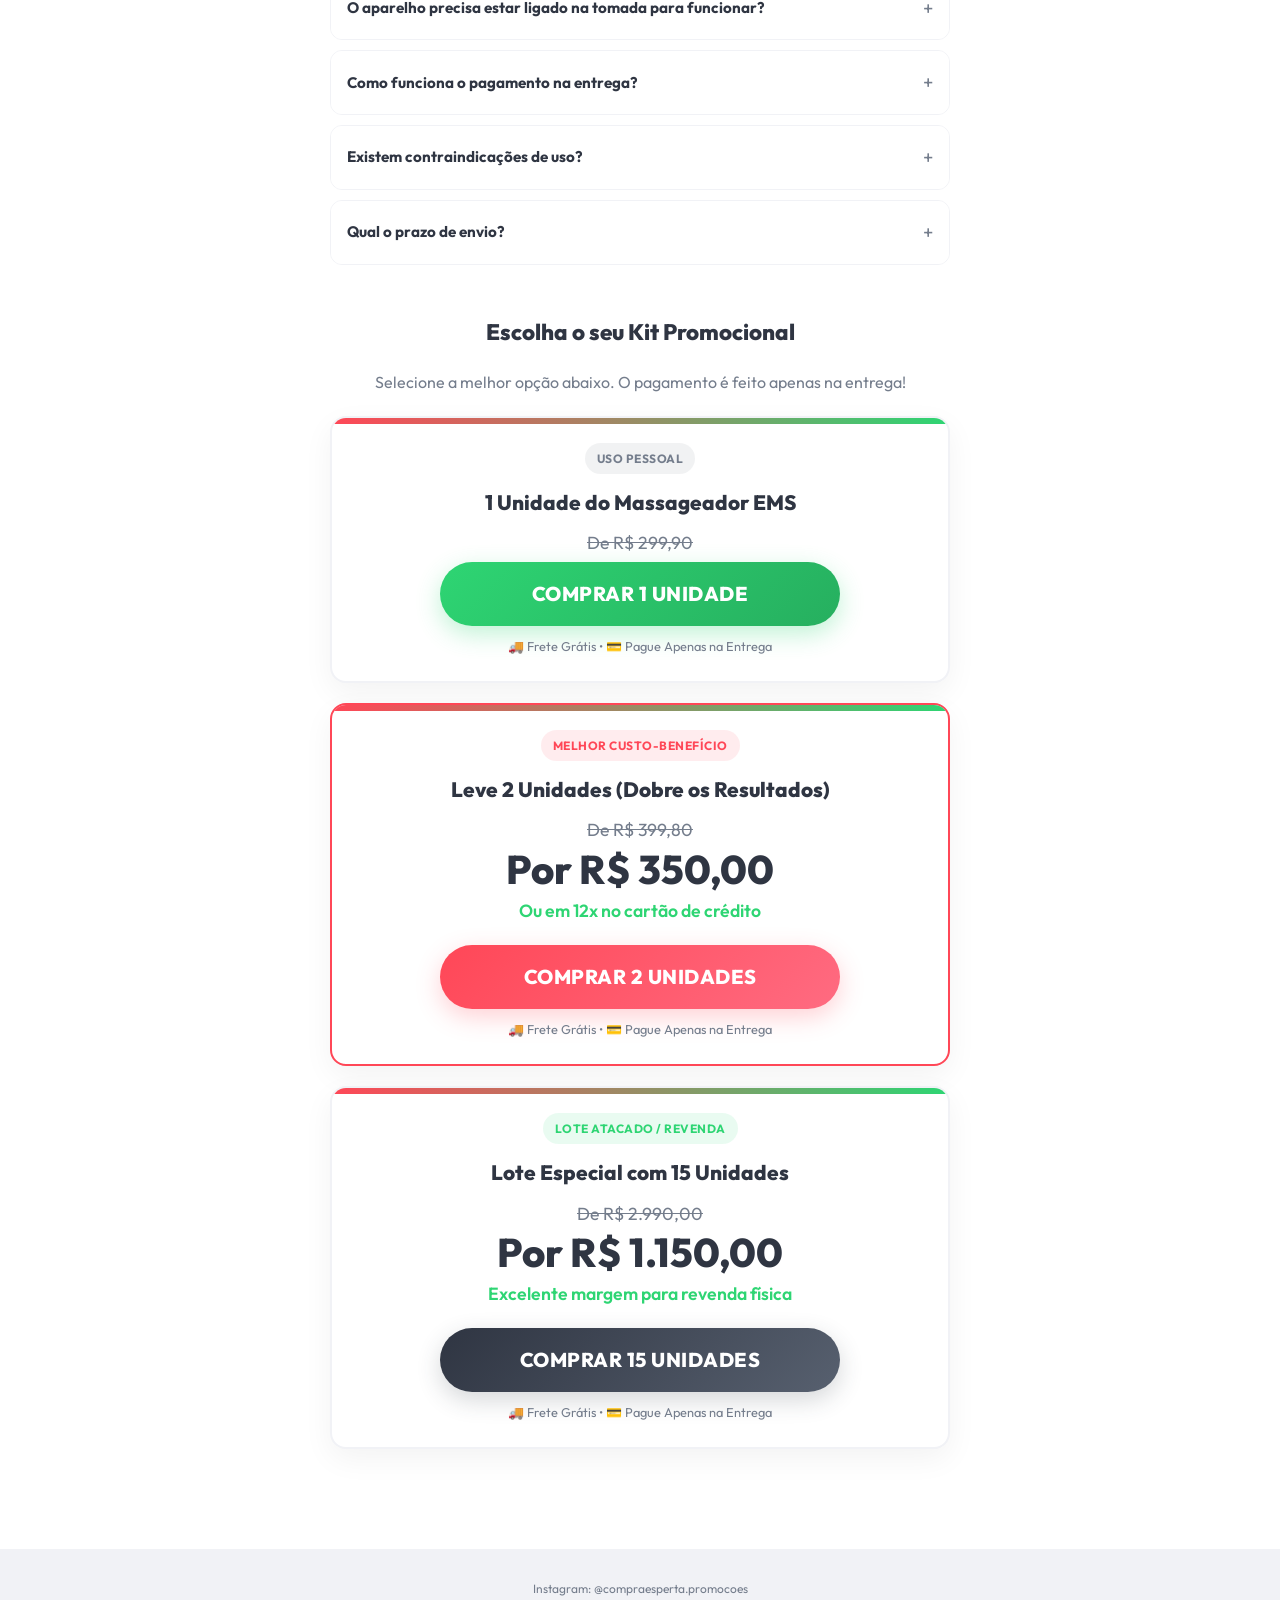
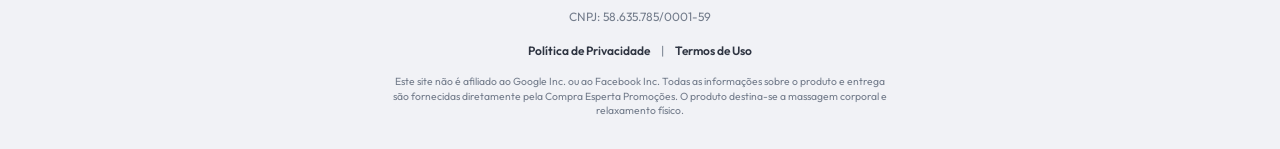
==== commit 5cee62ec: "pague na entrega" ====
--- a/cintamagnetica/index.html
+++ b/cintamagnetica/index.html
@@ -28,7 +28,7 @@
 
     <!-- Faixa de Urgência Superior -->
     <div class="top-urgency-bar">
-        <span>🚚 PAGAMENTO NA ENTREGA + FRETE GRÁTIS PARA TODO O BRASIL</span>
+        <span>🚚 PAGAMENTO NA ENTREGA + FRETE GRÁTIS HOJE!</span>
     </div>
 
     <div class="container">
@@ -46,6 +46,11 @@
 
         <!-- Imagem Principal do Produto (Copiada para a pasta images) -->
         <img src="images/1.jpg" alt="Massageador Modelador Corporal EMS" class="product-image">
+
+        <!-- Selo de Confiança Pague na Entrega -->
+        <div style="background-color: rgba(46, 213, 115, 0.08); border: 1px solid rgba(46, 213, 115, 0.2); border-radius: 12px; padding: 12px; margin-bottom: 20px; display: flex; align-items: center; justify-content: center; gap: 8px; font-weight: 700; color: #1e7e34; font-size: 0.95rem;">
+            🟢 Risco Zero: Você só paga na hora da entrega!
+        </div>
 
         <!-- Card de Oferta e Preços -->
         <div class="offer-card">
@@ -63,7 +68,7 @@
             
             <div class="cta-subtext">
                 <svg width="16" height="16" viewBox="0 0 24 24" fill="none" stroke="currentColor" stroke-width="2" stroke-linecap="round" stroke-linejoin="round" style="color: var(--accent-color);"><rect x="3" y="11" width="18" height="11" rx="2" ry="2"></rect><path d="M7 11V7a5 5 0 0 1 10 0v4"></path></svg>
-                Não precisa pagar agora! Pague somente na entrega
+                🔒 Não precisa pagar online! Pague Somente na Entrega
             </div>
         </div>
 
@@ -75,6 +80,9 @@
             <!-- Iframe para shorts adaptado -->
             <iframe src="https://www.youtube.com/embed/2bv70MQG6J8" title="Vídeo do Produto" allow="accelerometer; autoplay; clipboard-write; encrypted-media; gyroscope; picture-in-picture" allowfullscreen></iframe>
         </div>
+        <p style="text-align: center; font-size: 0.9rem; color: var(--text-muted); margin-top: 10px; font-weight: 700;">
+            📦 Frete Grátis e Pagamento Seguro Direto na Entrega!
+        </p>
 
         <!-- Benefícios & Recursos (Totalmente em conformidade com o Google Ads) -->
         <div class="headline-container" style="margin-top: 45px;">
@@ -205,16 +213,13 @@
                 <span class="offer-badge" style="background-color: rgba(116, 125, 140, 0.1); color: var(--text-muted);">Uso Pessoal</span>
                 <h3 style="font-size: 1.3rem; font-weight: 800; color: var(--secondary-color); margin-bottom: 10px;">1 Unidade do Massageador EMS</h3>
                 <div class="price-old">De R$ 299,90</div>
-                <div class="price-new">Por R$ 199,90</div>
-                <div class="price-installments">Ou em 12x no cartão de crédito</div>
-                
-                <a href="https://entrega.logzz.com.br/pay/memrdvvdz/smfgv-1-cinto-magnetico-emagrecimento-full" 
+                         <a href="https://entrega.logzz.com.br/pay/memrdvvdz/smfgv-1-cinto-magnetico-emagrecimento-full" 
                    id="cta-kit-1" 
                    class="cta-button"
                    onclick="return registrarCliqueConversao('AW-18328327074/CLIQUE_KIT1', this.href)">
                     COMPRAR 1 UNIDADE
                 </a>
-                <div class="cta-subtext">🚚 Frete Grátis incluso</div>
+                <div class="cta-subtext">🚚 Frete Grátis &bull; 💳 Pague Apenas na Entrega</div>
             </div>
 
             <!-- Kit 2: 2 Unidades -->
@@ -232,7 +237,7 @@
                    onclick="return registrarCliqueConversao('AW-18328327074/CLIQUE_KIT2', this.href)">
                     COMPRAR 2 UNIDADES
                 </a>
-                <div class="cta-subtext">🚚 Frete Grátis + Entrega prioritária</div>
+                <div class="cta-subtext">🚚 Frete Grátis &bull; 💳 Pague Apenas na Entrega</div>
             </div>
 
             <!-- Kit 3: 15 Unidades -->
@@ -250,7 +255,7 @@
                    onclick="return registrarCliqueConversao('AW-18328327074/CLIQUE_KIT3', this.href)">
                     COMPRAR 15 UNIDADES
                 </a>
-                <div class="cta-subtext">🚚 Envio seguro via Transportadora expressa</div>
+                <div class="cta-subtext">🚚 Frete Grátis &bull; 💳 Pague Apenas na Entrega</div>
             </div>
         </div>
     </div>
